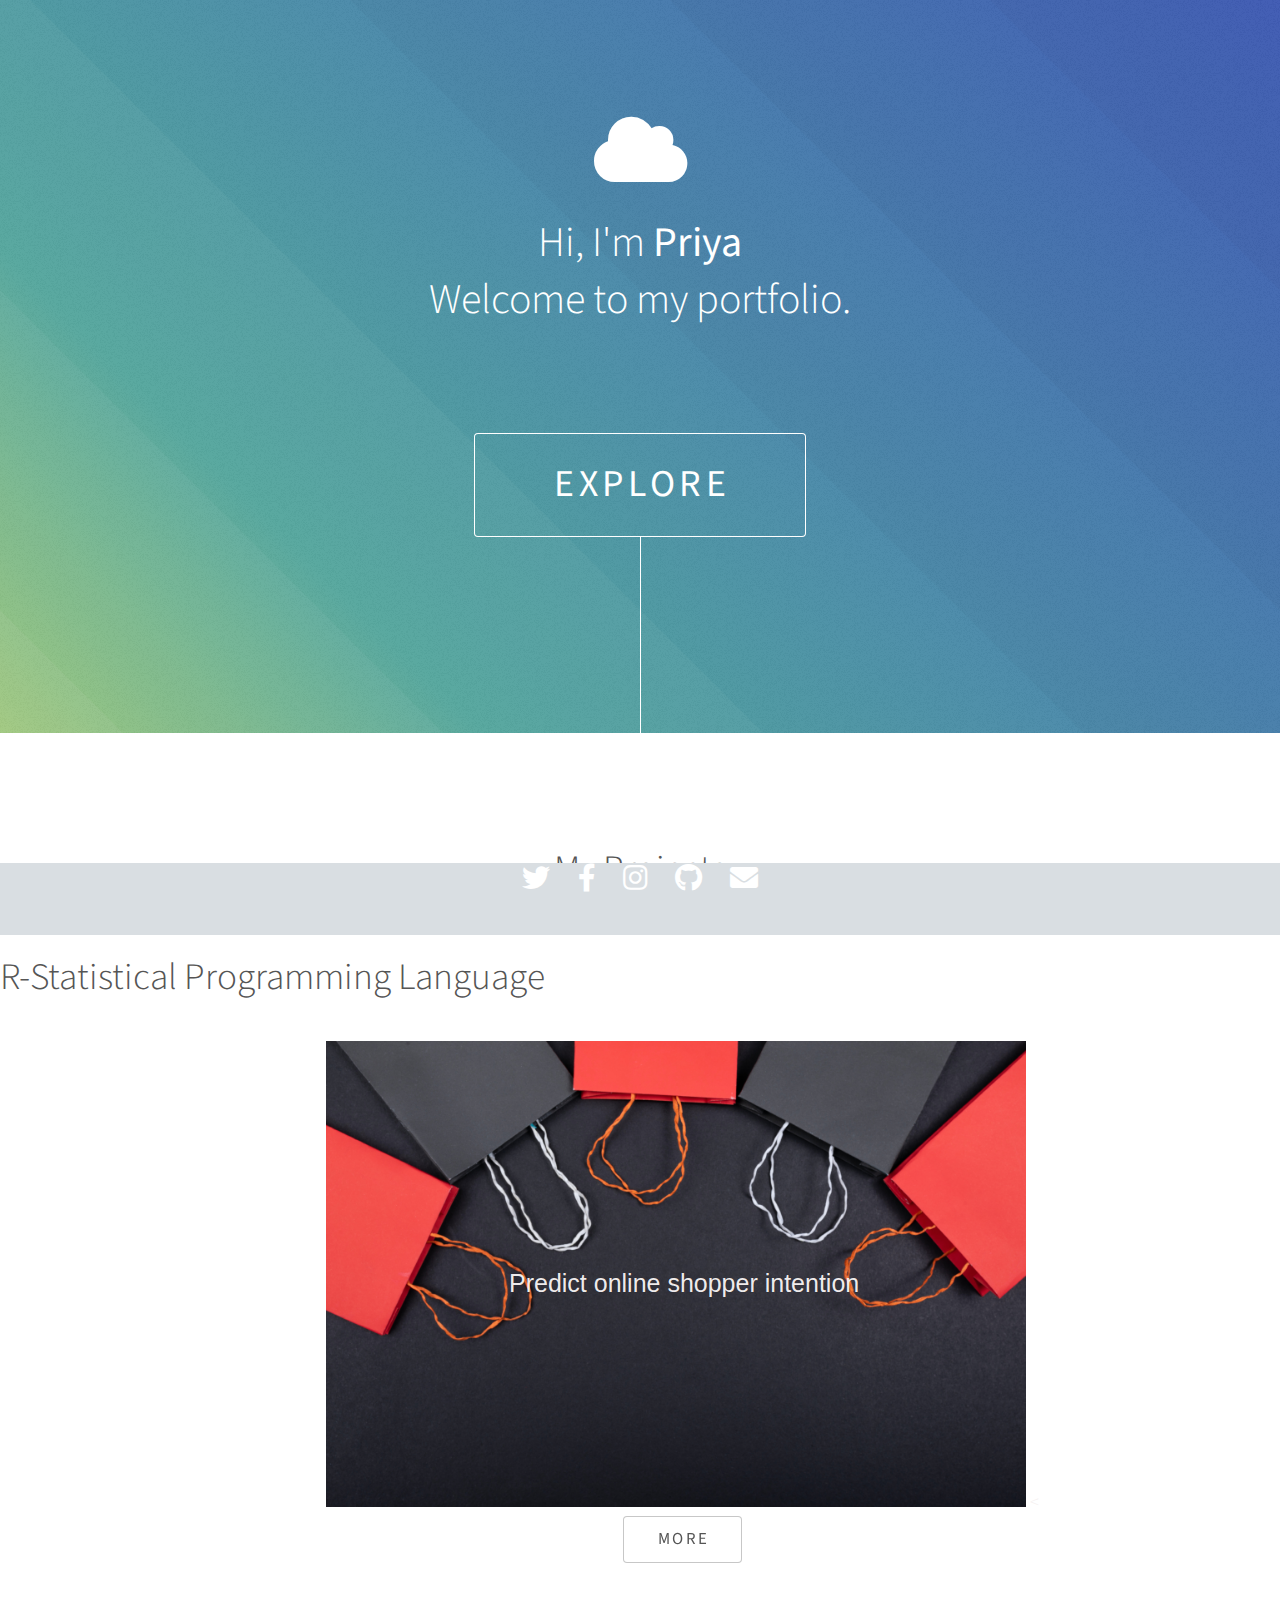
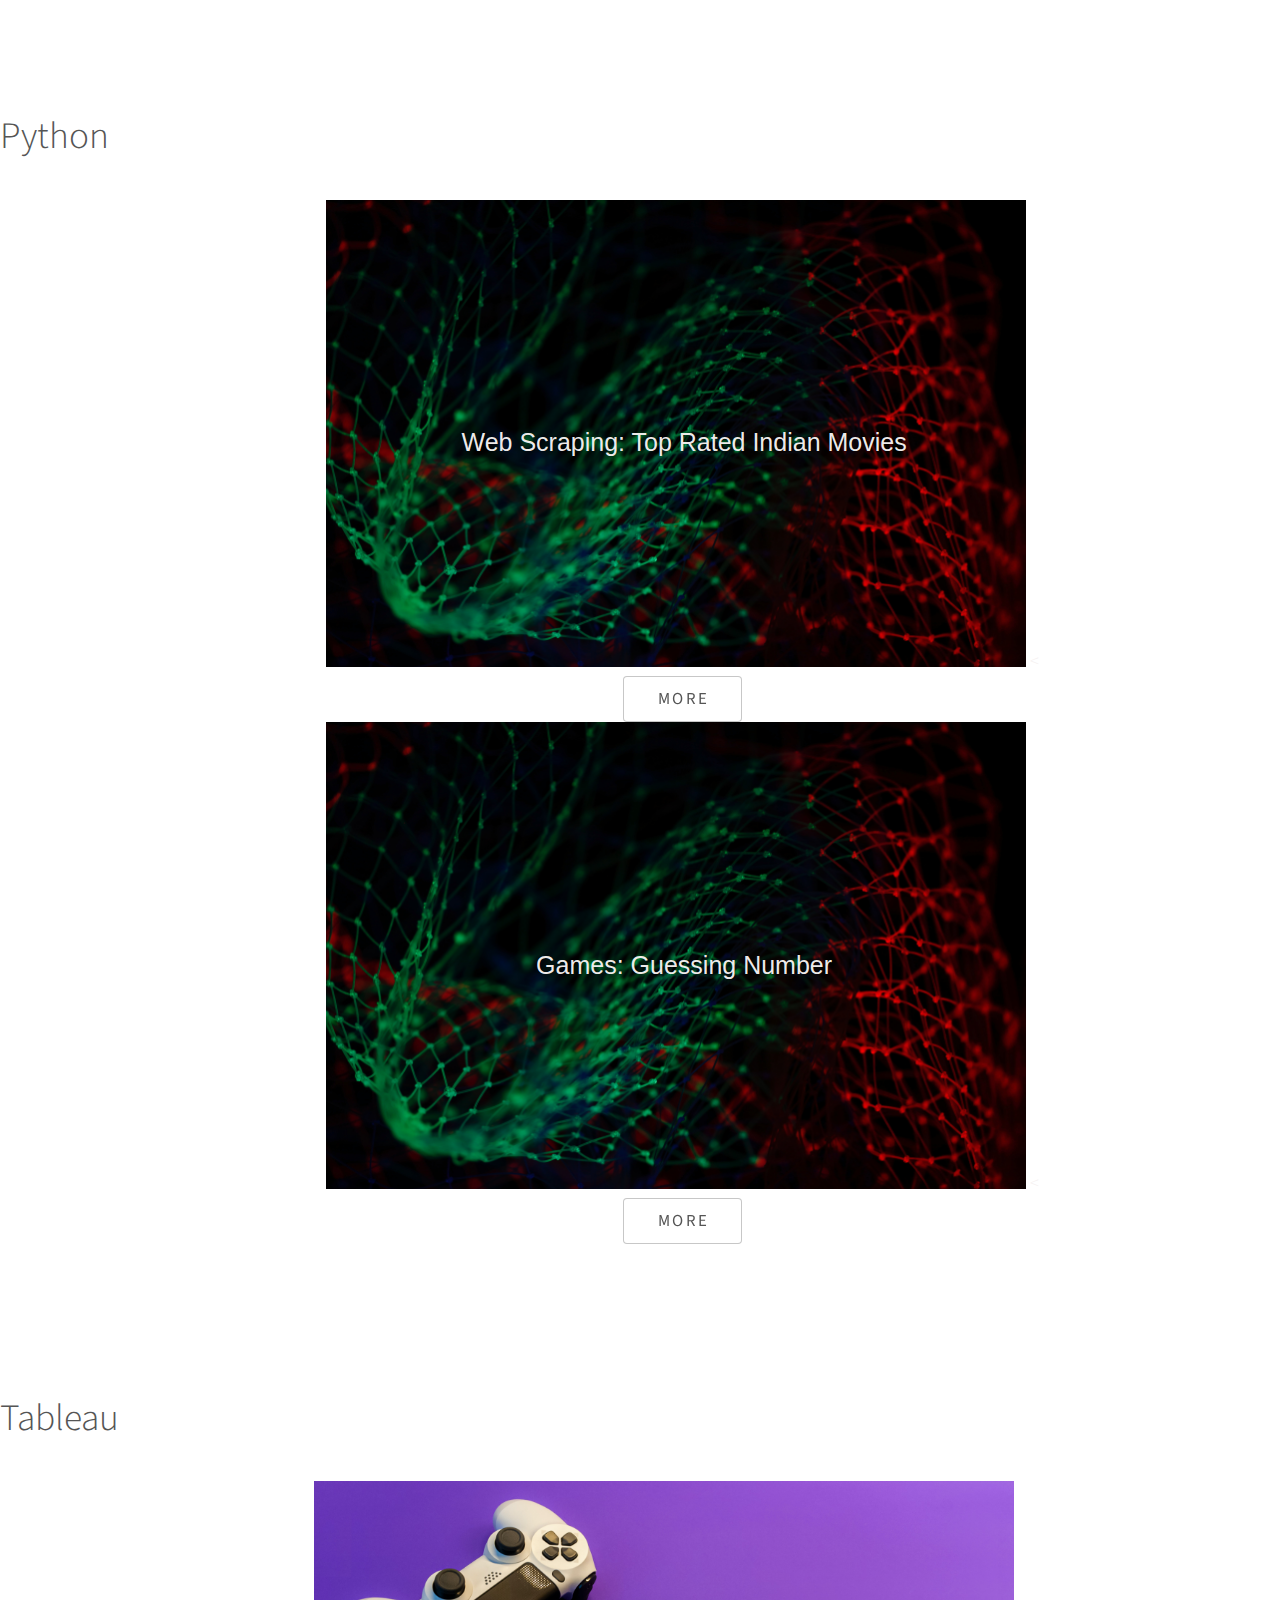
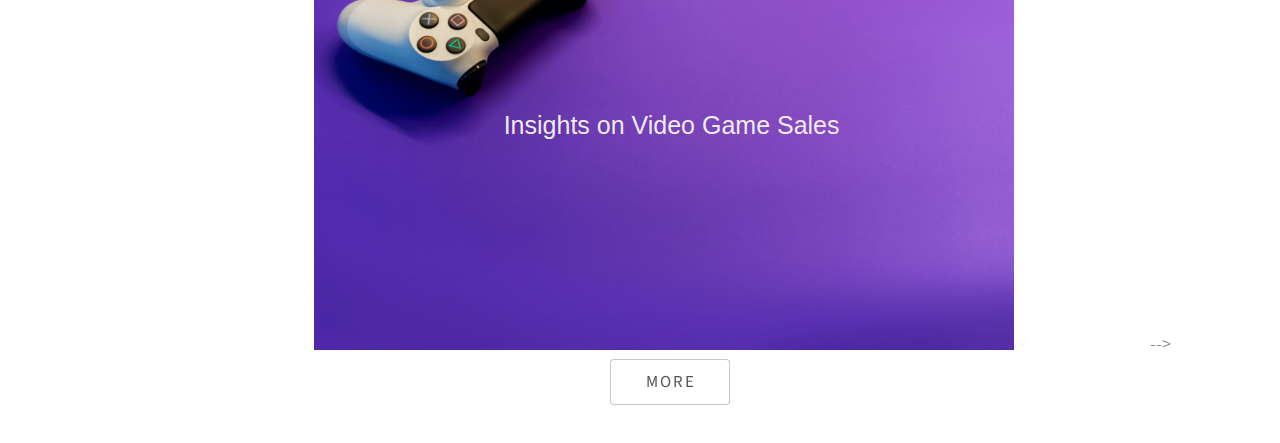
==== index.html @ 7714e642 "update" ====
<!DOCTYPE HTML>
<!---->
<html>
	<head>
		<title>Portfolio</title>
		<meta charset="utf-8" />
		<meta name="viewport" content="width=device-width, initial-scale=1, user-scalable=no" />
		<link rel="stylesheet" href="assets/css/main.css" />
		<noscript><link rel="stylesheet" href="assets/css/noscript.css" /></noscript>
	</head>
	<body class="is-preload">

		<!-- Header -->
			<section id="header">
				<div class="inner">
					<span class="icon solid major fa-cloud"></span>
					<h1>Hi, I'm <strong>Priya</strong><br />
					Welcome to my portfolio.
					<ul class="actions special">
						<li><a href="#one" class="button scrolly">Explore</a></li>
					</ul>
				</div>
			</section>

		<!-- One -->
		<head>
			<meta name="viewport" content="width=device-width, initial-scale=1">
			<style>
			h1{
			   text-align: center;
			}
			.imageContainer {
			   margin-left:16%;
			   display: inline-block;
			   position: relative;
			   text-align: center;
			   color: rgba(245, 241, 241, 0.973);
			}
			.caption{
			   font-size: 25px;
			   font-weight: bolder;
			   font-family: 'Segoe UI', Tahoma, Geneva, Verdana, sans-serif;
			}
			
			.center {
			   position: absolute;
			   top: 50%;
			   left: 43%;
			   transform: translate(-50%, -50%);
			}
			</style>
			</head>
			<body>
		
				
			<head>
				<style>				 
				.anybutton {
			   position: relative;
			   
			   left: -50%;
			   z-index: 2;
			   
  			   transform: translateY(80%);
				}
		 
			   </style>
			</head>
   	</head>		 
			<body style="text-align:center; margin: 0px;">
			<section id="one" class="main style1">		
			<header class="major">
				<h2>My Projects</h2>
			</header>
			<h2 style="text-align:left">R-Statistical Programming Language</h2>
			
			<div>
				<p>
				  <span></span>
				  <span></span>
				  <span></span>
				  <span></span>
				</p>
			  </div>


			<div class="imageContainer">
				
				<img src="./images/pic01.jpg" alt="images" style= width:700px > 						
				<<input type="button" class = "anybutton" onclick="location.href='https://github.com/priyajccc/datainsights/blob/main/projects/Onlineshopper.pdf';" value="More" />
				
				<div class="caption center">Predict online shopper intention</div>

				</div>
				
				</div>	
			</div>

			</body>
		</section>
		

		<body style="text-align:center; margin: 0px;">
			<section id="one" class="main style1">		
			<h2 style="text-align:left">Python</h2>
			
			<div>
				<p>
				  <span></span>
				  <span></span>
				  <span></span>
				  <span></span>
				</p>
			  </div>

			<div class="imageContainer">
				<img src="./images/pic02.jpg" alt="images" style= width:700px > 							
				<<input type="button" class = "anybutton" onclick="location.href='https://github.com/priyajccc/datainsights/blob/main/projects/WebScraping.pdf';" value="More" />
				
				<div class="caption center">Web Scraping: Top Rated Indian Movies</div>
				</div>	
			</div>
			
			<p>
				<span></span>
				<span></span>
				<span></span>
				<span></span>
			
			<div class="imageContainer">
				<img src="./images/pic02.jpg" alt="images" style= width:700px > 							
				<<input type="button" class = "anybutton" onclick="location.href='https://github.com/priyajccc/datainsights/blob/main/projects/Guess_randomnumber.html';" value="More" />
	
				<div class="caption center">Games: Guessing Number</div>
				</div>
			</div>
		</body>
		
		</section>
		

		<body style="text-align:center; margin: 0px;">
			<section id="one" class="main style1">		
			<h2 style="text-align:left">Tableau</h2>
			
			<div>
				<p>
				  <span></span>
				  <span></span>
				  <span></span>
				  <span></span>
				</p>
			  </div>

			<div class="imageContainer">
				<img src="./images/pic06.jpg" alt="images" style= width:700px > 							
				<<input type="button" class = "anybutton" onclick="location.href='https://public.tableau.com/shared/MNWDFSR4G?:display_count=n&:origin=viz_share_link';" value="More" />
				
				<div class="caption center">Insights on Video Game Sales</div>
				</div>				
			</div>

			</body>
		-->	
		<!-- Footer -->
		<head>
			<meta name="viewport" content="width=device-width, initial-scale=1">
			<style>
			.footer {
			   position: fixed;
			   left: 0;
			   bottom: 0;
			   width: 100%;
			   margin-bottom: -35px;
			   background-color: rgb(217, 222, 226);
			   color: white;
			   text-align: center;
			   
			}
			</style>
			</head>
		<body>
		
			<div class="footer">
				<ul class="icons">
					
					<li><a href="#" class="icon brands alt fa-twitter"><span class="label">Twitter</span></a></li>
					<li><a href="#" class="icon brands alt fa-facebook-f"><span class="label">Facebook</span></a></li>
					<li><a href="#" class="icon brands alt fa-instagram"><span class="label">Instagram</span></a></li>
					<li><a href="#" class="icon brands alt fa-github"><span class="label">GitHub</span></a></li>
					<li><a href="#" class="icon solid alt fa-envelope"><span class="label">Email</span></a></li>
				</ul>
			</div>
			
			</body>
		<!-- Scripts -->
			<script src="assets/js/jquery.min.js"></script>
			<script src="assets/js/jquery.scrolly.min.js"></script>
			<script src="assets/js/browser.min.js"></script>
			<script src="assets/js/breakpoints.min.js"></script>
			<script src="assets/js/util.js"></script>
			<script src="assets/js/main.js"></script>
	

	</body>
</html>
---- assets/css/main.css ----
@import url("fontawesome-all.min.css");
@import url("https://fonts.googleapis.com/css?family=Source+Sans+Pro:300,300italic,400,400italic");

/*
	My Portfolio
*/

html, body, div, span, applet, object,
iframe, h1, h2, h3, h4, h5, h6, p, blockquote,
pre, a, abbr, acronym, address, big, cite,
code, del, dfn, em, img, ins, kbd, q, s, samp,
small, strike, strong, sub, sup, tt, var, b,
u, i, center, dl, dt, dd, ol, ul, li, fieldset,
form, label, legend, table, caption, tbody,
tfoot, thead, tr, th, td, article, aside,
canvas, details, embed, figure, figcaption,
footer, header, hgroup, menu, nav, output, ruby,
section, summary, time, mark, audio, video {
	margin: 0;
	padding: 0;
	border: 0;
	font-size: 100%;
	font: inherit;
	vertical-align: baseline;}

article, aside, details, figcaption, figure,
footer, header, hgroup, menu, nav, section {
	display: block;}

body {
	line-height: 1;
}

ol, ul {
	list-style: none;
}

blockquote, q {
	quotes: none;
}

	blockquote:before, blockquote:after, q:before, q:after {
		content: '';
		content: none;
	}

table {
	border-collapse: collapse;
	border-spacing: 0;
}

body {
	-webkit-text-size-adjust: none;
}

mark {
	background-color: transparent;
	color: inherit;
}

input::-moz-focus-inner {
	border: 0;
	padding: 0;
}

input, select, textarea {
	-moz-appearance: none;
	-webkit-appearance: none;
	-ms-appearance: none;
	appearance: none;
}

/* Basic */

	html {
		box-sizing: border-box;
	}

	*, *:before, *:after {
		box-sizing: inherit;
	}

	body {
		background: #fff;
	}

		body.is-preload *, body.is-preload *:before, body.is-preload *:after {
			-moz-animation: none !important;
			-webkit-animation: none !important;
			-ms-animation: none !important;
			animation: none !important;
			-moz-transition: none !important;
			-webkit-transition: none !important;
			-ms-transition: none !important;
			transition: none !important;
		}

	body, input, select, textarea {
		color: #666;
		font-family: "Source Sans Pro", Helvetica, sans-serif;
		font-size: 16pt;
		font-weight: 300;
		line-height: 1.65em;
	}

	a {
		-moz-transition: color 0.2s ease-in-out, border-color 0.2s ease-in-out;
		-webkit-transition: color 0.2s ease-in-out, border-color 0.2s ease-in-out;
		-ms-transition: color 0.2s ease-in-out, border-color 0.2s ease-in-out;
		transition: color 0.2s ease-in-out, border-color 0.2s ease-in-out;
		border-bottom: dotted 1px #666;
		color: inherit;
		text-decoration: none;
	}

		a:hover {
			border-bottom-color: transparent !important;
			color: #6bd4c8;
		}

	strong, b {
		color: #555;
		font-weight: 400;
	}

	em, i {
		font-style: italic;
	}

	p {
		margin: 0 0 2em 0;
	}

	h1, h2, h3, h4, h5, h6 {
		color: #555;
		line-height: 1em;
		margin: 0 0 1em 0;
	}

		h1 a, h2 a, h3 a, h4 a, h5 a, h6 a {
			color: inherit;
			text-decoration: none;
		}

	h1 {
		font-size: 2.25em;
		line-height: 1.35em;
	}

	h2 {
		font-size: 2em;
		line-height: 1.35em;
	}

	h3 {
		font-size: 1.35em;
		line-height: 1.5em;
	}

	h4 {
		font-size: 1.25em;
		line-height: 1.5em;
	}

	h5 {
		font-size: 0.9em;
		line-height: 1.5em;
	}

	h6 {
		font-size: 0.7em;
		line-height: 1.5em;
	}

	sub {
		font-size: 0.8em;
		position: relative;
		top: 0.5em;
	}

	sup {
		font-size: 0.8em;
		position: relative;
		top: -0.5em;
	}

	hr {
		border: 0;
		border-bottom: solid 1px rgba(144, 144, 144, 0.5);
		margin: 2em 0;
	}

		hr.major {
			margin: 3em 0;
		}

	blockquote {
		border-left: solid 4px rgba(144, 144, 144, 0.5);
		font-style: italic;
		margin: 0 0 2em 0;
		padding: 0.5em 0 0.5em 2em;
	}

	code {
		background: rgba(144, 144, 144, 0.075);
		border-radius: 4px;
		border: solid 1px rgba(144, 144, 144, 0.5);
		font-family: "Courier New", monospace;
		font-size: 0.9em;
		margin: 0 0.25em;
		padding: 0.25em 0.65em;
	}

	pre {
		-webkit-overflow-scrolling: touch;
		font-family: "Courier New", monospace;
		font-size: 0.9em;
		margin: 0 0 2em 0;
	}

		pre code {
			display: block;
			line-height: 1.75em;
			padding: 1em 1.5em;
			overflow-x: auto;
		}

	.align-left {
		text-align: left;
	}

	.align-center {
		text-align: center;
	}

	.align-right {
		text-align: right;
	}

/* Container */

	.container {
		margin: 0 auto;
		max-width: calc(100% - 4em);
		width: 60em;
	}

		.container.xsmall {
			width: 15em;
		}

		.container.small {
			width: 30em;
		}

		.container.medium {
			width: 45em;
		}

		.container.large {
			width: 75em;
		}

		.container.xlarge {
			width: 90em;
		}

		.container.max {
			width: 100%;
		}

		@media screen and (max-width: 980px) {

			.container {
				max-width: 100% !important;
				width: 100% !important;
			}

		}

		@media screen and (max-width: 480px) {

			.container {
				max-width: calc(100% - 3em);
			}

		}

/* Row */

	.row {
		display: flex;
		flex-wrap: wrap;
		box-sizing: border-box;
		align-items: stretch;
	}

		.row > * {
			box-sizing: border-box;
		}

		.row.gtr-uniform > * > :last-child {
			margin-bottom: 0;
		}

		.row.aln-left {
			justify-content: flex-start;
		}

		.row.aln-center {
			justify-content: center;
		}

		.row.aln-right {
			justify-content: flex-end;
		}

		.row.aln-top {
			align-items: flex-start;
		}

		.row.aln-middle {
			align-items: center;
		}

		.row.aln-bottom {
			align-items: flex-end;
		}

		.row > .imp {
			order: -1;
		}

		.row > .col-1 {
			width: 8.33333%;
		}

		.row > .off-1 {
			margin-left: 8.33333%;
		}

		.row > .col-2 {
			width: 16.66667%;
		}

		.row > .off-2 {
			margin-left: 16.66667%;
		}

		.row > .col-3 {
			width: 25%;
		}

		.row > .off-3 {
			margin-left: 25%;
		}

		.row > .col-4 {
			width: 33.33333%;
		}

		.row > .off-4 {
			margin-left: 33.33333%;
		}

		.row > .col-5 {
			width: 41.66667%;
		}

		.row > .off-5 {
			margin-left: 41.66667%;
		}

		.row > .col-6 {
			width: 50%;
		}

		.row > .off-6 {
			margin-left: 50%;
		}

		.row > .col-7 {
			width: 58.33333%;
		}

		.row > .off-7 {
			margin-left: 58.33333%;
		}

		.row > .col-8 {
			width: 66.66667%;
		}

		.row > .off-8 {
			margin-left: 66.66667%;
		}

		.row > .col-9 {
			width: 75%;
		}

		.row > .off-9 {
			margin-left: 75%;
		}

		.row > .col-10 {
			width: 83.33333%;
		}

		.row > .off-10 {
			margin-left: 83.33333%;
		}

		.row > .col-11 {
			width: 91.66667%;
		}

		.row > .off-11 {
			margin-left: 91.66667%;
		}

		.row > .col-12 {
			width: 100%;
		}

		.row > .off-12 {
			margin-left: 100%;
		}

		.row.gtr-0 {
			margin-top: 0;
			margin-left: 0em;
		}

			.row.gtr-0 > * {
				padding: 0 0 0 0em;
			}

			.row.gtr-0.gtr-uniform {
				margin-top: 0em;
			}

				.row.gtr-0.gtr-uniform > * {
					padding-top: 0em;
				}

		.row.gtr-25 {
			margin-top: 0;
			margin-left: -0.5em;
		}

			.row.gtr-25 > * {
				padding: 0 0 0 0.5em;
			}

			.row.gtr-25.gtr-uniform {
				margin-top: -0.5em;
			}

				.row.gtr-25.gtr-uniform > * {
					padding-top: 0.5em;
				}

		.row.gtr-50 {
			margin-top: 0;
			margin-left: -1em;
		}

			.row.gtr-50 > * {
				padding: 0 0 0 1em;
			}

			.row.gtr-50.gtr-uniform {
				margin-top: -1em;
			}

				.row.gtr-50.gtr-uniform > * {
					padding-top: 1em;
				}

		.row {
			margin-top: 0;
			margin-left: -2em;
		}

			.row > * {
				padding: 0 0 0 2em;
			}

			.row.gtr-uniform {
				margin-top: -2em;
			}

				.row.gtr-uniform > * {
					padding-top: 2em;
				}

		.row.gtr-150 {
			margin-top: 0;
			margin-left: -3em;
		}

			.row.gtr-150 > * {
				padding: 0 0 0 3em;
			}

			.row.gtr-150.gtr-uniform {
				margin-top: -3em;
			}

				.row.gtr-150.gtr-uniform > * {
					padding-top: 3em;
				}

		.row.gtr-200 {
			margin-top: 0;
			margin-left: -4em;
		}

			.row.gtr-200 > * {
				padding: 0 0 0 4em;
			}

			.row.gtr-200.gtr-uniform {
				margin-top: -4em;
			}

				.row.gtr-200.gtr-uniform > * {
					padding-top: 4em;
				}

		@media screen and (max-width: 1680px) {

			.row {
				display: flex;
				flex-wrap: wrap;
				box-sizing: border-box;
				align-items: stretch;
			}

				.row > * {
					box-sizing: border-box;
				}

				.row.gtr-uniform > * > :last-child {
					margin-bottom: 0;
				}

				.row.aln-left {
					justify-content: flex-start;
				}

				.row.aln-center {
					justify-content: center;
				}

				.row.aln-right {
					justify-content: flex-end;
				}

				.row.aln-top {
					align-items: flex-start;
				}

				.row.aln-middle {
					align-items: center;
				}

				.row.aln-bottom {
					align-items: flex-end;
				}

				.row > .imp-xlarge {
					order: -1;
				}

				.row > .col-1-xlarge {
					width: 8.33333%;
				}

				.row > .off-1-xlarge {
					margin-left: 8.33333%;
				}

				.row > .col-2-xlarge {
					width: 16.66667%;
				}

				.row > .off-2-xlarge {
					margin-left: 16.66667%;
				}

				.row > .col-3-xlarge {
					width: 25%;
				}

				.row > .off-3-xlarge {
					margin-left: 25%;
				}

				.row > .col-4-xlarge {
					width: 33.33333%;
				}

				.row > .off-4-xlarge {
					margin-left: 33.33333%;
				}

				.row > .col-5-xlarge {
					width: 41.66667%;
				}

				.row > .off-5-xlarge {
					margin-left: 41.66667%;
				}

				.row > .col-6-xlarge {
					width: 50%;
				}

				.row > .off-6-xlarge {
					margin-left: 50%;
				}

				.row > .col-7-xlarge {
					width: 58.33333%;
				}

				.row > .off-7-xlarge {
					margin-left: 58.33333%;
				}

				.row > .col-8-xlarge {
					width: 66.66667%;
				}

				.row > .off-8-xlarge {
					margin-left: 66.66667%;
				}

				.row > .col-9-xlarge {
					width: 75%;
				}

				.row > .off-9-xlarge {
					margin-left: 75%;
				}

				.row > .col-10-xlarge {
					width: 83.33333%;
				}

				.row > .off-10-xlarge {
					margin-left: 83.33333%;
				}

				.row > .col-11-xlarge {
					width: 91.66667%;
				}

				.row > .off-11-xlarge {
					margin-left: 91.66667%;
				}

				.row > .col-12-xlarge {
					width: 100%;
				}

				.row > .off-12-xlarge {
					margin-left: 100%;
				}

				.row.gtr-0 {
					margin-top: 0;
					margin-left: 0em;
				}

					.row.gtr-0 > * {
						padding: 0 0 0 0em;
					}

					.row.gtr-0.gtr-uniform {
						margin-top: 0em;
					}

						.row.gtr-0.gtr-uniform > * {
							padding-top: 0em;
						}

				.row.gtr-25 {
					margin-top: 0;
					margin-left: -0.5em;
				}

					.row.gtr-25 > * {
						padding: 0 0 0 0.5em;
					}

					.row.gtr-25.gtr-uniform {
						margin-top: -0.5em;
					}

						.row.gtr-25.gtr-uniform > * {
							padding-top: 0.5em;
						}

				.row.gtr-50 {
					margin-top: 0;
					margin-left: -1em;
				}

					.row.gtr-50 > * {
						padding: 0 0 0 1em;
					}

					.row.gtr-50.gtr-uniform {
						margin-top: -1em;
					}

						.row.gtr-50.gtr-uniform > * {
							padding-top: 1em;
						}

				.row {
					margin-top: 0;
					margin-left: -2em;
				}

					.row > * {
						padding: 0 0 0 2em;
					}

					.row.gtr-uniform {
						margin-top: -2em;
					}

						.row.gtr-uniform > * {
							padding-top: 2em;
						}

				.row.gtr-150 {
					margin-top: 0;
					margin-left: -3em;
				}

					.row.gtr-150 > * {
						padding: 0 0 0 3em;
					}

					.row.gtr-150.gtr-uniform {
						margin-top: -3em;
					}

						.row.gtr-150.gtr-uniform > * {
							padding-top: 3em;
						}

				.row.gtr-200 {
					margin-top: 0;
					margin-left: -4em;
				}

					.row.gtr-200 > * {
						padding: 0 0 0 4em;
					}

					.row.gtr-200.gtr-uniform {
						margin-top: -4em;
					}

						.row.gtr-200.gtr-uniform > * {
							padding-top: 4em;
						}

		}

		@media screen and (max-width: 1140px) {

			.row {
				display: flex;
				flex-wrap: wrap;
				box-sizing: border-box;
				align-items: stretch;
			}

				.row > * {
					box-sizing: border-box;
				}

				.row.gtr-uniform > * > :last-child {
					margin-bottom: 0;
				}

				.row.aln-left {
					justify-content: flex-start;
				}

				.row.aln-center {
					justify-content: center;
				}

				.row.aln-right {
					justify-content: flex-end;
				}

				.row.aln-top {
					align-items: flex-start;
				}

				.row.aln-middle {
					align-items: center;
				}

				.row.aln-bottom {
					align-items: flex-end;
				}

				.row > .imp-large {
					order: -1;
				}

				.row > .col-1-large {
					width: 8.33333%;
				}

				.row > .off-1-large {
					margin-left: 8.33333%;
				}

				.row > .col-2-large {
					width: 16.66667%;
				}

				.row > .off-2-large {
					margin-left: 16.66667%;
				}

				.row > .col-3-large {
					width: 25%;
				}

				.row > .off-3-large {
					margin-left: 25%;
				}

				.row > .col-4-large {
					width: 33.33333%;
				}

				.row > .off-4-large {
					margin-left: 33.33333%;
				}

				.row > .col-5-large {
					width: 41.66667%;
				}

				.row > .off-5-large {
					margin-left: 41.66667%;
				}

				.row > .col-6-large {
					width: 50%;
				}

				.row > .off-6-large {
					margin-left: 50%;
				}

				.row > .col-7-large {
					width: 58.33333%;
				}

				.row > .off-7-large {
					margin-left: 58.33333%;
				}

				.row > .col-8-large {
					width: 66.66667%;
				}

				.row > .off-8-large {
					margin-left: 66.66667%;
				}

				.row > .col-9-large {
					width: 75%;
				}

				.row > .off-9-large {
					margin-left: 75%;
				}

				.row > .col-10-large {
					width: 83.33333%;
				}

				.row > .off-10-large {
					margin-left: 83.33333%;
				}

				.row > .col-11-large {
					width: 91.66667%;
				}

				.row > .off-11-large {
					margin-left: 91.66667%;
				}

				.row > .col-12-large {
					width: 100%;
				}

				.row > .off-12-large {
					margin-left: 100%;
				}

				.row.gtr-0 {
					margin-top: 0;
					margin-left: 0em;
				}

					.row.gtr-0 > * {
						padding: 0 0 0 0em;
					}

					.row.gtr-0.gtr-uniform {
						margin-top: 0em;
					}

						.row.gtr-0.gtr-uniform > * {
							padding-top: 0em;
						}

				.row.gtr-25 {
					margin-top: 0;
					margin-left: -0.5em;
				}

					.row.gtr-25 > * {
						padding: 0 0 0 0.5em;
					}

					.row.gtr-25.gtr-uniform {
						margin-top: -0.5em;
					}

						.row.gtr-25.gtr-uniform > * {
							padding-top: 0.5em;
						}

				.row.gtr-50 {
					margin-top: 0;
					margin-left: -1em;
				}

					.row.gtr-50 > * {
						padding: 0 0 0 1em;
					}

					.row.gtr-50.gtr-uniform {
						margin-top: -1em;
					}

						.row.gtr-50.gtr-uniform > * {
							padding-top: 1em;
						}

				.row {
					margin-top: 0;
					margin-left: -2em;
				}

					.row > * {
						padding: 0 0 0 2em;
					}

					.row.gtr-uniform {
						margin-top: -2em;
					}

						.row.gtr-uniform > * {
							padding-top: 2em;
						}

				.row.gtr-150 {
					margin-top: 0;
					margin-left: -3em;
				}

					.row.gtr-150 > * {
						padding: 0 0 0 3em;
					}

					.row.gtr-150.gtr-uniform {
						margin-top: -3em;
					}

						.row.gtr-150.gtr-uniform > * {
							padding-top: 3em;
						}

				.row.gtr-200 {
					margin-top: 0;
					margin-left: -4em;
				}

					.row.gtr-200 > * {
						padding: 0 0 0 4em;
					}

					.row.gtr-200.gtr-uniform {
						margin-top: -4em;
					}

						.row.gtr-200.gtr-uniform > * {
							padding-top: 4em;
						}

		}

		@media screen and (max-width: 980px) {

			.row {
				display: flex;
				flex-wrap: wrap;
				box-sizing: border-box;
				align-items: stretch;
			}

				.row > * {
					box-sizing: border-box;
				}

				.row.gtr-uniform > * > :last-child {
					margin-bottom: 0;
				}

				.row.aln-left {
					justify-content: flex-start;
				}

				.row.aln-center {
					justify-content: center;
				}

				.row.aln-right {
					justify-content: flex-end;
				}

				.row.aln-top {
					align-items: flex-start;
				}

				.row.aln-middle {
					align-items: center;
				}

				.row.aln-bottom {
					align-items: flex-end;
				}

				.row > .imp-medium {
					order: -1;
				}

				.row > .col-1-medium {
					width: 8.33333%;
				}

				.row > .off-1-medium {
					margin-left: 8.33333%;
				}

				.row > .col-2-medium {
					width: 16.66667%;
				}

				.row > .off-2-medium {
					margin-left: 16.66667%;
				}

				.row > .col-3-medium {
					width: 25%;
				}

				.row > .off-3-medium {
					margin-left: 25%;
				}

				.row > .col-4-medium {
					width: 33.33333%;
				}

				.row > .off-4-medium {
					margin-left: 33.33333%;
				}

				.row > .col-5-medium {
					width: 41.66667%;
				}

				.row > .off-5-medium {
					margin-left: 41.66667%;
				}

				.row > .col-6-medium {
					width: 50%;
				}

				.row > .off-6-medium {
					margin-left: 50%;
				}

				.row > .col-7-medium {
					width: 58.33333%;
				}

				.row > .off-7-medium {
					margin-left: 58.33333%;
				}

				.row > .col-8-medium {
					width: 66.66667%;
				}

				.row > .off-8-medium {
					margin-left: 66.66667%;
				}

				.row > .col-9-medium {
					width: 75%;
				}

				.row > .off-9-medium {
					margin-left: 75%;
				}

				.row > .col-10-medium {
					width: 83.33333%;
				}

				.row > .off-10-medium {
					margin-left: 83.33333%;
				}

				.row > .col-11-medium {
					width: 91.66667%;
				}

				.row > .off-11-medium {
					margin-left: 91.66667%;
				}

				.row > .col-12-medium {
					width: 100%;
				}

				.row > .off-12-medium {
					margin-left: 100%;
				}

				.row.gtr-0 {
					margin-top: 0;
					margin-left: 0em;
				}

					.row.gtr-0 > * {
						padding: 0 0 0 0em;
					}

					.row.gtr-0.gtr-uniform {
						margin-top: 0em;
					}

						.row.gtr-0.gtr-uniform > * {
							padding-top: 0em;
						}

				.row.gtr-25 {
					margin-top: 0;
					margin-left: -0.5em;
				}

					.row.gtr-25 > * {
						padding: 0 0 0 0.5em;
					}

					.row.gtr-25.gtr-uniform {
						margin-top: -0.5em;
					}

						.row.gtr-25.gtr-uniform > * {
							padding-top: 0.5em;
						}

				.row.gtr-50 {
					margin-top: 0;
					margin-left: -1em;
				}

					.row.gtr-50 > * {
						padding: 0 0 0 1em;
					}

					.row.gtr-50.gtr-uniform {
						margin-top: -1em;
					}

						.row.gtr-50.gtr-uniform > * {
							padding-top: 1em;
						}

				.row {
					margin-top: 0;
					margin-left: -2em;
				}

					.row > * {
						padding: 0 0 0 2em;
					}

					.row.gtr-uniform {
						margin-top: -2em;
					}

						.row.gtr-uniform > * {
							padding-top: 2em;
						}

				.row.gtr-150 {
					margin-top: 0;
					margin-left: -3em;
				}

					.row.gtr-150 > * {
						padding: 0 0 0 3em;
					}

					.row.gtr-150.gtr-uniform {
						margin-top: -3em;
					}

						.row.gtr-150.gtr-uniform > * {
							padding-top: 3em;
						}

				.row.gtr-200 {
					margin-top: 0;
					margin-left: -4em;
				}

					.row.gtr-200 > * {
						padding: 0 0 0 4em;
					}

					.row.gtr-200.gtr-uniform {
						margin-top: -4em;
					}

						.row.gtr-200.gtr-uniform > * {
							padding-top: 4em;
						}

		}

		@media screen and (max-width: 736px) {

			.row {
				display: flex;
				flex-wrap: wrap;
				box-sizing: border-box;
				align-items: stretch;
			}

				.row > * {
					box-sizing: border-box;
				}

				.row.gtr-uniform > * > :last-child {
					margin-bottom: 0;
				}

				.row.aln-left {
					justify-content: flex-start;
				}

				.row.aln-center {
					justify-content: center;
				}

				.row.aln-right {
					justify-content: flex-end;
				}

				.row.aln-top {
					align-items: flex-start;
				}

				.row.aln-middle {
					align-items: center;
				}

				.row.aln-bottom {
					align-items: flex-end;
				}

				.row > .imp-small {
					order: -1;
				}

				.row > .col-1-small {
					width: 8.33333%;
				}

				.row > .off-1-small {
					margin-left: 8.33333%;
				}

				.row > .col-2-small {
					width: 16.66667%;
				}

				.row > .off-2-small {
					margin-left: 16.66667%;
				}

				.row > .col-3-small {
					width: 25%;
				}

				.row > .off-3-small {
					margin-left: 25%;
				}

				.row > .col-4-small {
					width: 33.33333%;
				}

				.row > .off-4-small {
					margin-left: 33.33333%;
				}

				.row > .col-5-small {
					width: 41.66667%;
				}

				.row > .off-5-small {
					margin-left: 41.66667%;
				}

				.row > .col-6-small {
					width: 50%;
				}

				.row > .off-6-small {
					margin-left: 50%;
				}

				.row > .col-7-small {
					width: 58.33333%;
				}

				.row > .off-7-small {
					margin-left: 58.33333%;
				}

				.row > .col-8-small {
					width: 66.66667%;
				}

				.row > .off-8-small {
					margin-left: 66.66667%;
				}

				.row > .col-9-small {
					width: 75%;
				}

				.row > .off-9-small {
					margin-left: 75%;
				}

				.row > .col-10-small {
					width: 83.33333%;
				}

				.row > .off-10-small {
					margin-left: 83.33333%;
				}

				.row > .col-11-small {
					width: 91.66667%;
				}

				.row > .off-11-small {
					margin-left: 91.66667%;
				}

				.row > .col-12-small {
					width: 100%;
				}

				.row > .off-12-small {
					margin-left: 100%;
				}

				.row.gtr-0 {
					margin-top: 0;
					margin-left: 0em;
				}

					.row.gtr-0 > * {
						padding: 0 0 0 0em;
					}

					.row.gtr-0.gtr-uniform {
						margin-top: 0em;
					}

						.row.gtr-0.gtr-uniform > * {
							padding-top: 0em;
						}

				.row.gtr-25 {
					margin-top: 0;
					margin-left: -0.5em;
				}

					.row.gtr-25 > * {
						padding: 0 0 0 0.5em;
					}

					.row.gtr-25.gtr-uniform {
						margin-top: -0.5em;
					}

						.row.gtr-25.gtr-uniform > * {
							padding-top: 0.5em;
						}

				.row.gtr-50 {
					margin-top: 0;
					margin-left: -1em;
				}

					.row.gtr-50 > * {
						padding: 0 0 0 1em;
					}

					.row.gtr-50.gtr-uniform {
						margin-top: -1em;
					}

						.row.gtr-50.gtr-uniform > * {
							padding-top: 1em;
						}

				.row {
					margin-top: 0;
					margin-left: -2em;
				}

					.row > * {
						padding: 0 0 0 2em;
					}

					.row.gtr-uniform {
						margin-top: -2em;
					}

						.row.gtr-uniform > * {
							padding-top: 2em;
						}

				.row.gtr-150 {
					margin-top: 0;
					margin-left: -3em;
				}

					.row.gtr-150 > * {
						padding: 0 0 0 3em;
					}

					.row.gtr-150.gtr-uniform {
						margin-top: -3em;
					}

						.row.gtr-150.gtr-uniform > * {
							padding-top: 3em;
						}

				.row.gtr-200 {
					margin-top: 0;
					margin-left: -4em;
				}

					.row.gtr-200 > * {
						padding: 0 0 0 4em;
					}

					.row.gtr-200.gtr-uniform {
						margin-top: -4em;
					}

						.row.gtr-200.gtr-uniform > * {
							padding-top: 4em;
						}

		}

		@media screen and (max-width: 480px) {

			.row {
				display: flex;
				flex-wrap: wrap;
				box-sizing: border-box;
				align-items: stretch;
			}

				.row > * {
					box-sizing: border-box;
				}

				.row.gtr-uniform > * > :last-child {
					margin-bottom: 0;
				}

				.row.aln-left {
					justify-content: flex-start;
				}

				.row.aln-center {
					justify-content: center;
				}

				.row.aln-right {
					justify-content: flex-end;
				}

				.row.aln-top {
					align-items: flex-start;
				}

				.row.aln-middle {
					align-items: center;
				}

				.row.aln-bottom {
					align-items: flex-end;
				}

				.row > .imp-xsmall {
					order: -1;
				}

				.row > .col-1-xsmall {
					width: 8.33333%;
				}

				.row > .off-1-xsmall {
					margin-left: 8.33333%;
				}

				.row > .col-2-xsmall {
					width: 16.66667%;
				}

				.row > .off-2-xsmall {
					margin-left: 16.66667%;
				}

				.row > .col-3-xsmall {
					width: 25%;
				}

				.row > .off-3-xsmall {
					margin-left: 25%;
				}

				.row > .col-4-xsmall {
					width: 33.33333%;
				}

				.row > .off-4-xsmall {
					margin-left: 33.33333%;
				}

				.row > .col-5-xsmall {
					width: 41.66667%;
				}

				.row > .off-5-xsmall {
					margin-left: 41.66667%;
				}

				.row > .col-6-xsmall {
					width: 50%;
				}

				.row > .off-6-xsmall {
					margin-left: 50%;
				}

				.row > .col-7-xsmall {
					width: 58.33333%;
				}

				.row > .off-7-xsmall {
					margin-left: 58.33333%;
				}

				.row > .col-8-xsmall {
					width: 66.66667%;
				}

				.row > .off-8-xsmall {
					margin-left: 66.66667%;
				}

				.row > .col-9-xsmall {
					width: 75%;
				}

				.row > .off-9-xsmall {
					margin-left: 75%;
				}

				.row > .col-10-xsmall {
					width: 83.33333%;
				}

				.row > .off-10-xsmall {
					margin-left: 83.33333%;
				}

				.row > .col-11-xsmall {
					width: 91.66667%;
				}

				.row > .off-11-xsmall {
					margin-left: 91.66667%;
				}

				.row > .col-12-xsmall {
					width: 100%;
				}

				.row > .off-12-xsmall {
					margin-left: 100%;
				}

				.row.gtr-0 {
					margin-top: 0;
					margin-left: 0em;
				}

					.row.gtr-0 > * {
						padding: 0 0 0 0em;
					}

					.row.gtr-0.gtr-uniform {
						margin-top: 0em;
					}

						.row.gtr-0.gtr-uniform > * {
							padding-top: 0em;
						}

				.row.gtr-25 {
					margin-top: 0;
					margin-left: -0.5em;
				}

					.row.gtr-25 > * {
						padding: 0 0 0 0.5em;
					}

					.row.gtr-25.gtr-uniform {
						margin-top: -0.5em;
					}

						.row.gtr-25.gtr-uniform > * {
							padding-top: 0.5em;
						}

				.row.gtr-50 {
					margin-top: 0;
					margin-left: -1em;
				}

					.row.gtr-50 > * {
						padding: 0 0 0 1em;
					}

					.row.gtr-50.gtr-uniform {
						margin-top: -1em;
					}

						.row.gtr-50.gtr-uniform > * {
							padding-top: 1em;
						}

				.row {
					margin-top: 0;
					margin-left: -2em;
				}

					.row > * {
						padding: 0 0 0 2em;
					}

					.row.gtr-uniform {
						margin-top: -2em;
					}

						.row.gtr-uniform > * {
							padding-top: 2em;
						}

				.row.gtr-150 {
					margin-top: 0;
					margin-left: -3em;
				}

					.row.gtr-150 > * {
						padding: 0 0 0 3em;
					}

					.row.gtr-150.gtr-uniform {
						margin-top: -3em;
					}

						.row.gtr-150.gtr-uniform > * {
							padding-top: 3em;
						}

				.row.gtr-200 {
					margin-top: 0;
					margin-left: -4em;
				}

					.row.gtr-200 > * {
						padding: 0 0 0 4em;
					}

					.row.gtr-200.gtr-uniform {
						margin-top: -4em;
					}

						.row.gtr-200.gtr-uniform > * {
							padding-top: 4em;
						}

		}

		@media screen and (max-width: 320px) {

			.row {
				display: flex;
				flex-wrap: wrap;
				box-sizing: border-box;
				align-items: stretch;
			}

				.row > * {
					box-sizing: border-box;
				}

				.row.gtr-uniform > * > :last-child {
					margin-bottom: 0;
				}

				.row.aln-left {
					justify-content: flex-start;
				}

				.row.aln-center {
					justify-content: center;
				}

				.row.aln-right {
					justify-content: flex-end;
				}

				.row.aln-top {
					align-items: flex-start;
				}

				.row.aln-middle {
					align-items: center;
				}

				.row.aln-bottom {
					align-items: flex-end;
				}

				.row > .imp-xxsmall {
					order: -1;
				}

				.row > .col-1-xxsmall {
					width: 8.33333%;
				}

				.row > .off-1-xxsmall {
					margin-left: 8.33333%;
				}

				.row > .col-2-xxsmall {
					width: 16.66667%;
				}

				.row > .off-2-xxsmall {
					margin-left: 16.66667%;
				}

				.row > .col-3-xxsmall {
					width: 25%;
				}

				.row > .off-3-xxsmall {
					margin-left: 25%;
				}

				.row > .col-4-xxsmall {
					width: 33.33333%;
				}

				.row > .off-4-xxsmall {
					margin-left: 33.33333%;
				}

				.row > .col-5-xxsmall {
					width: 41.66667%;
				}

				.row > .off-5-xxsmall {
					margin-left: 41.66667%;
				}

				.row > .col-6-xxsmall {
					width: 50%;
				}

				.row > .off-6-xxsmall {
					margin-left: 50%;
				}

				.row > .col-7-xxsmall {
					width: 58.33333%;
				}

				.row > .off-7-xxsmall {
					margin-left: 58.33333%;
				}

				.row > .col-8-xxsmall {
					width: 66.66667%;
				}

				.row > .off-8-xxsmall {
					margin-left: 66.66667%;
				}

				.row > .col-9-xxsmall {
					width: 75%;
				}

				.row > .off-9-xxsmall {
					margin-left: 75%;
				}

				.row > .col-10-xxsmall {
					width: 83.33333%;
				}

				.row > .off-10-xxsmall {
					margin-left: 83.33333%;
				}

				.row > .col-11-xxsmall {
					width: 91.66667%;
				}

				.row > .off-11-xxsmall {
					margin-left: 91.66667%;
				}

				.row > .col-12-xxsmall {
					width: 100%;
				}

				.row > .off-12-xxsmall {
					margin-left: 100%;
				}

				.row.gtr-0 {
					margin-top: 0;
					margin-left: 0em;
				}

					.row.gtr-0 > * {
						padding: 0 0 0 0em;
					}

					.row.gtr-0.gtr-uniform {
						margin-top: 0em;
					}

						.row.gtr-0.gtr-uniform > * {
							padding-top: 0em;
						}

				.row.gtr-25 {
					margin-top: 0;
					margin-left: -0.5em;
				}

					.row.gtr-25 > * {
						padding: 0 0 0 0.5em;
					}

					.row.gtr-25.gtr-uniform {
						margin-top: -0.5em;
					}

						.row.gtr-25.gtr-uniform > * {
							padding-top: 0.5em;
						}

				.row.gtr-50 {
					margin-top: 0;
					margin-left: -1em;
				}

					.row.gtr-50 > * {
						padding: 0 0 0 1em;
					}

					.row.gtr-50.gtr-uniform {
						margin-top: -1em;
					}

						.row.gtr-50.gtr-uniform > * {
							padding-top: 1em;
						}

				.row {
					margin-top: 0;
					margin-left: -2em;
				}

					.row > * {
						padding: 0 0 0 2em;
					}

					.row.gtr-uniform {
						margin-top: -2em;
					}

						.row.gtr-uniform > * {
							padding-top: 2em;
						}

				.row.gtr-150 {
					margin-top: 0;
					margin-left: -3em;
				}

					.row.gtr-150 > * {
						padding: 0 0 0 3em;
					}

					.row.gtr-150.gtr-uniform {
						margin-top: -3em;
					}

						.row.gtr-150.gtr-uniform > * {
							padding-top: 3em;
						}

				.row.gtr-200 {
					margin-top: 0;
					margin-left: -4em;
				}

					.row.gtr-200 > * {
						padding: 0 0 0 4em;
					}

					.row.gtr-200.gtr-uniform {
						margin-top: -4em;
					}

						.row.gtr-200.gtr-uniform > * {
							padding-top: 4em;
						}

		}

/* Section/Article */

	section.special, article.special {
		text-align: center;
	}

	header p {
		color: #999;
		margin: 0 0 1.5em 0;
		position: relative;
	}

	header h2 + p {
		font-size: 1.25em;
		line-height: 1.5em;
		margin-top: -1em;
	}

	header h3 + p {
		font-size: 1.1em;
		line-height: 1.5em;
		margin-top: -0.8em;
	}

	header h4 + p,
	header h5 + p,
	header h6 + p {
		font-size: 0.9em;
		line-height: 1.5em;
		margin-top: -0.6em;
	}

	header.major {
		margin: 0 0 1em 0;
	}

		header.major:after {
			background: rgba(144, 144, 144, 0.5);
			content: '';
			display: inline-block;
			height: 1px;
			margin-top: 1.5em;
			width: 6em;
		}

		header.major h2, header.major h3, header.major h4, header.major h5, header.major h6 {
			margin: 0;
		}

		header.major p {
			margin: 0.7em 0 0 0;
		}

	header.special {
		text-align: center;
	}

/* Form */

	form {
		margin: 0 0 2em 0;
	}

	label {
		color: #555;
		display: block;
		font-size: 0.9em;
		font-weight: 400;
		margin: 0 0 1em 0;
	}

	input[type="text"],
	input[type="password"],
	input[type="email"],
	select,
	textarea {
		-moz-appearance: none;
		-webkit-appearance: none;
		-ms-appearance: none;
		appearance: none;
		background: rgba(144, 144, 144, 0.075);
		border-radius: 4px;
		border: none;
		border: solid 1px rgba(144, 144, 144, 0.5);
		color: inherit;
		display: block;
		outline: 0;
		padding: 0 1em;
		text-decoration: none;
		width: 100%;
	}

		input[type="text"]:invalid,
		input[type="password"]:invalid,
		input[type="email"]:invalid,
		select:invalid,
		textarea:invalid {
			box-shadow: none;
		}

		input[type="text"]:focus,
		input[type="password"]:focus,
		input[type="email"]:focus,
		select:focus,
		textarea:focus {
			border-color: #6bd4c8;
		}

	select {
		background-image: url("data:image/svg+xml;charset=utf8,%3Csvg xmlns='http://www.w3.org/2000/svg' width='40' height='40' preserveAspectRatio='none' viewBox='0 0 40 40'%3E%3Cpath d='M9.4,12.3l10.4,10.4l10.4-10.4c0.2-0.2,0.5-0.4,0.9-0.4c0.3,0,0.6,0.1,0.9,0.4l3.3,3.3c0.2,0.2,0.4,0.5,0.4,0.9 c0,0.4-0.1,0.6-0.4,0.9L20.7,31.9c-0.2,0.2-0.5,0.4-0.9,0.4c-0.3,0-0.6-0.1-0.9-0.4L4.3,17.3c-0.2-0.2-0.4-0.5-0.4-0.9 c0-0.4,0.1-0.6,0.4-0.9l3.3-3.3c0.2-0.2,0.5-0.4,0.9-0.4S9.1,12.1,9.4,12.3z' fill='rgba(144, 144, 144, 0.5)' /%3E%3C/svg%3E");
		background-size: 1.25rem;
		background-repeat: no-repeat;
		background-position: calc(100% - 1rem) center;
		height: 2.75em;
		padding-right: 2.75em;
		text-overflow: ellipsis;
	}

		select option {
			color: #555;
			background: #fff;
		}

		select:focus::-ms-value {
			background-color: transparent;
		}

		select::-ms-expand {
			display: none;
		}

	input[type="text"],
	input[type="password"],
	input[type="email"],
	select {
		height: 2.75em;
	}

	textarea {
		padding: 0.75em 1em;
	}

	input[type="checkbox"],
	input[type="radio"] {
		-moz-appearance: none;
		-webkit-appearance: none;
		-ms-appearance: none;
		appearance: none;
		display: block;
		float: left;
		margin-right: -2em;
		opacity: 0;
		width: 1em;
		z-index: -1;
	}

		input[type="checkbox"] + label,
		input[type="radio"] + label {
			text-decoration: none;
			color: #666;
			cursor: pointer;
			display: inline-block;
			font-size: 1em;
			font-weight: 300;
			padding-left: 2.4em;
			padding-right: 0.75em;
			position: relative;
		}

			input[type="checkbox"] + label:before,
			input[type="radio"] + label:before {
				-moz-osx-font-smoothing: grayscale;
				-webkit-font-smoothing: antialiased;
				display: inline-block;
				font-style: normal;
				font-variant: normal;
				text-rendering: auto;
				line-height: 1;
				text-transform: none !important;
				font-family: 'Font Awesome 5 Free';
				font-weight: 900;
			}

			input[type="checkbox"] + label:before,
			input[type="radio"] + label:before {
				background: rgba(144, 144, 144, 0.075);
				border-radius: 4px;
				border: solid 1px rgba(144, 144, 144, 0.5);
				content: '';
				display: inline-block;
				font-size: 0.8em;
				height: 2.0625em;
				left: 0;
				line-height: 2.0625em;
				position: absolute;
				text-align: center;
				top: 0;
				width: 2.0625em;
			}

		input[type="checkbox"]:checked + label:before,
		input[type="radio"]:checked + label:before {
			background: #666666;
			border-color: #666666;
			color: #ffffff;
			content: '\f00c';
		}

		input[type="checkbox"]:focus + label:before,
		input[type="radio"]:focus + label:before {
			border-color: #6bd4c8;
		}

	input[type="checkbox"] + label:before {
		border-radius: 4px;
	}

	input[type="radio"] + label:before {
		border-radius: 100%;
	}

	::-webkit-input-placeholder {
		color: #999 !important;
		opacity: 1.0;
	}

	:-moz-placeholder {
		color: #999 !important;
		opacity: 1.0;
	}

	::-moz-placeholder {
		color: #999 !important;
		opacity: 1.0;
	}

	:-ms-input-placeholder {
		color: #999 !important;
		opacity: 1.0;
	}

/* Box */

	.box {
		border-radius: 4px;
		border: solid 1px rgba(144, 144, 144, 0.5);
		margin-bottom: 2em;
		padding: 1.5em;
	}

		.box > :last-child,
		.box > :last-child > :last-child,
		.box > :last-child > :last-child > :last-child {
			margin-bottom: 0;
		}

		.box.alt {
			border: 0;
			border-radius: 0;
			padding: 0;
		}

/* Icon */

	.icon {
		text-decoration: none;
		border-bottom: none;
		position: relative;
	}

		.icon:before {
			-moz-osx-font-smoothing: grayscale;
			-webkit-font-smoothing: antialiased;
			display: inline-block;
			font-style: normal;
			font-variant: normal;
			text-rendering: auto;
			line-height: 1;
			text-transform: none !important;
			font-family: 'Font Awesome 5 Free';
			font-weight: 400;
		}

		.icon > .label {
			display: none;
		}

		.icon:before {
			line-height: inherit;
		}

		.icon.solid:before {
			font-weight: 900 !important;
		}

		.icon.brands:before {
			font-family: 'Font Awesome 5 Brands';
		}

		.icon.style1:before {
			color: #c3e895;
		}

		.icon.style2:before {
			color: #8addaa;
		}

		.icon.style3:before {
			color: #6bd4c8;
		}

		.icon.style4:before {
			color: #57aed3;
		}

		.icon.style5:before {
			color: #4a87d3;
		}

		.icon.style6:before {
			color: #6b88e6;
		}

		.icon.major {
			text-decoration: none;
			color: #555;
			cursor: default;
			display: inline-block;
			margin: 0 0 1.5em 0;
		}

			.icon.major:before {
				-moz-osx-font-smoothing: grayscale;
				-webkit-font-smoothing: antialiased;
				display: inline-block;
				font-style: normal;
				font-variant: normal;
				text-rendering: auto;
				line-height: 1;
				text-transform: none !important;
				font-family: 'Font Awesome 5 Free';
				font-weight: 400;
			}

			.icon.major:before {
				font-size: 4em;
				line-height: 1em;
			}

/* Image */

	.image {
		border-radius: 4px;
		border: 0;
		display: inline-block;
		position: relative;
	}

		.image img {
			border-radius: 4px;
			display: block;
		}

		.image.left {
			float: left;
			padding: 0 1.5em 1em 0;
			top: 0.25em;
		}

		.image.right {
			float: right;
			padding: 0 0 1em 1.5em;
			top: 0.25em;
		}

		.image.left, .image.right {
			max-width: 40%;
		}

			.image.left img, .image.right img {
				width: 100%;
			}

		.image.fit {
			display: block;
			margin: 0 0 2em 0;
			width: 100%;
		}

			.image.fit img {
				width: 100%;
			}

/* List */

	ol {
		list-style: decimal;
		margin: 0 0 2em 0;
		padding-left: 1.25em;
	}

		ol li {
			padding-left: 0.25em;
		}

	ul {
		list-style: disc;
		margin: 0 0 2em 0;
		padding-left: 1em;
	}

		ul li {
			padding-left: 0.5em;
		}

		ul.alt {
			list-style: none;
			padding-left: 0;
		}

			ul.alt li {
				border-top: solid 1px rgba(144, 144, 144, 0.5);
				padding: 0.5em 0;
			}

				ul.alt li:first-child {
					border-top: 0;
					padding-top: 0;
				}

	dl {
		margin: 0 0 2em 0;
	}

/* Actions */

	ul.actions {
		display: -moz-flex;
		display: -webkit-flex;
		display: -ms-flex;
		display: flex;
		cursor: default;
		list-style: none;
		margin-left: -1em;
		padding-left: 0;
	}

		ul.actions li {
			padding: 0 0 0 1em;
			vertical-align: middle;
		}

		ul.actions.special {
			-moz-justify-content: center;
			-webkit-justify-content: center;
			-ms-justify-content: center;
			justify-content: center;
			width: 100%;
			margin-left: 0;
		}

			ul.actions.special li:first-child {
				padding-left: 0;
			}

		ul.actions.stacked {
			-moz-flex-direction: column;
			-webkit-flex-direction: column;
			-ms-flex-direction: column;
			flex-direction: column;
			margin-left: 0;
		}

			ul.actions.stacked li {
				padding: 1.3em 0 0 0;
			}

				ul.actions.stacked li:first-child {
					padding-top: 0;
				}

		ul.actions.fit {
			width: calc(100% + 1em);
		}

			ul.actions.fit li {
				-moz-flex-grow: 1;
				-webkit-flex-grow: 1;
				-ms-flex-grow: 1;
				flex-grow: 1;
				-moz-flex-shrink: 1;
				-webkit-flex-shrink: 1;
				-ms-flex-shrink: 1;
				flex-shrink: 1;
				width: 100%;
			}

				ul.actions.fit li > * {
					width: 100%;
				}

			ul.actions.fit.stacked {
				width: 100%;
			}

		@media screen and (max-width: 480px) {

			ul.actions:not(.fixed) {
				-moz-flex-direction: column;
				-webkit-flex-direction: column;
				-ms-flex-direction: column;
				flex-direction: column;
				margin-left: 0;
				width: 100% !important;
			}

				ul.actions:not(.fixed) li {
					-moz-flex-grow: 1;
					-webkit-flex-grow: 1;
					-ms-flex-grow: 1;
					flex-grow: 1;
					-moz-flex-shrink: 1;
					-webkit-flex-shrink: 1;
					-ms-flex-shrink: 1;
					flex-shrink: 1;
					padding: 1em 0 0 0;
					text-align: center;
					width: 100%;
				}

					ul.actions:not(.fixed) li > * {
						width: 100%;
					}

					ul.actions:not(.fixed) li:first-child {
						padding-top: 0;
					}

					ul.actions:not(.fixed) li input[type="submit"],
					ul.actions:not(.fixed) li input[type="reset"],
					ul.actions:not(.fixed) li input[type="button"],
					ul.actions:not(.fixed) li button,
					ul.actions:not(.fixed) li .button {
						width: 100%;
					}

						ul.actions:not(.fixed) li input[type="submit"].icon:before,
						ul.actions:not(.fixed) li input[type="reset"].icon:before,
						ul.actions:not(.fixed) li input[type="button"].icon:before,
						ul.actions:not(.fixed) li button.icon:before,
						ul.actions:not(.fixed) li .button.icon:before {
							margin-left: -0.5em;
						}

		}

/* Icons */

	ul.icons {
		cursor: default;
		list-style: none;
		padding-left: 0;
	}

		ul.icons li {
			display: inline-block;
			padding: 0 1.25em 0 0;
		}

			ul.icons li:last-child {
				padding-right: 0;
			}

			ul.icons li .icon:before {
				font-size: 1.5em;
			}

/* Major Icons */

	ul.major-icons {
		list-style: none;
		padding-left: 0;
	}

		ul.major-icons li {
			display: inline-block;
			padding: 2.5em;
			text-align: center;
		}

			ul.major-icons li .icon {
				-moz-transform: rotate(45deg);
				-webkit-transform: rotate(45deg);
				-ms-transform: rotate(45deg);
				transform: rotate(45deg);
				border-radius: 4px;
				border: solid 1px rgba(144, 144, 144, 0.5);
				display: inline-block;
				height: 8em;
				line-height: 8em;
				margin: 0;
				text-align: center;
				width: 8em;
			}

				ul.major-icons li .icon:before {
					-moz-transform: rotate(-45deg);
					-webkit-transform: rotate(-45deg);
					-ms-transform: rotate(-45deg);
					transform: rotate(-45deg);
					display: inline-block;
					line-height: inherit;
				}

/* Table */

	.table-wrapper {
		-webkit-overflow-scrolling: touch;
		overflow-x: auto;
	}

	table {
		margin: 0 0 2em 0;
		width: 100%;
	}

		table tbody tr {
			border-left: 0;
			border-right: 0;
		}

			table tbody tr:nth-child(2n + 1) {
				background-color: rgba(144, 144, 144, 0.075);
			}

		table td {
			padding: 0.75em 0.75em;
		}

		table th {
			color: #555;
			font-size: 0.9em;
			font-weight: 400;
			padding: 0 0.75em 0.75em 0.75em;
			text-align: left;
		}

		table thead {
			border-bottom: solid 1px rgba(144, 144, 144, 0.5);
		}

		table tfoot {
			border-top: solid 1px rgba(144, 144, 144, 0.5);
		}

		table.alt {
			border-collapse: separate;
		}

			table.alt tbody tr td {
				border: solid 1px rgba(144, 144, 144, 0.5);
				border-left-width: 0;
				border-top-width: 0;
			}

				table.alt tbody tr td:first-child {
					border-left-width: 1px;
				}

			table.alt tbody tr:first-child td {
				border-top-width: 1px;
			}

			table.alt thead {
				border-bottom: 0;
			}

			table.alt tfoot {
				border-top: 0;
			}

/* Button */

	input[type="submit"],
	input[type="reset"],
	input[type="button"],
	button,
	.button {
		-moz-appearance: none;
		-webkit-appearance: none;
		-ms-appearance: none;
		appearance: none;
		-moz-transition: background-color 0.2s ease-in-out, color 0.2s ease-in-out;
		-webkit-transition: background-color 0.2s ease-in-out, color 0.2s ease-in-out;
		-ms-transition: background-color 0.2s ease-in-out, color 0.2s ease-in-out;
		transition: background-color 0.2s ease-in-out, color 0.2s ease-in-out;
		background-color: transparent;
		border-radius: 4px;
		border: 0;
		box-shadow: inset 0 0 0 1px rgba(144, 144, 144, 0.5);
		color: #555 !important;
		cursor: pointer;
		display: inline-block;
		font-size: 0.9em;
		font-weight: 400;
		height: 2.75em;
		letter-spacing: 0.125em;
		line-height: 2.75em;
		padding: 0 2em;
		text-align: center;
		text-decoration: none;
		text-indent: 0.125em;
		text-transform: uppercase;
		white-space: nowrap;
	}

		input[type="submit"]:hover,
		input[type="reset"]:hover,
		input[type="button"]:hover,
		button:hover,
		.button:hover {
			background-color: rgba(144, 144, 144, 0.075);
		}

		input[type="submit"]:active,
		input[type="reset"]:active,
		input[type="button"]:active,
		button:active,
		.button:active {
			background-color: rgba(144, 144, 144, 0.2);
		}

		input[type="submit"].icon:before,
		input[type="reset"].icon:before,
		input[type="button"].icon:before,
		button.icon:before,
		.button.icon:before {
			margin-right: 0.5em;
		}

		input[type="submit"].fit,
		input[type="reset"].fit,
		input[type="button"].fit,
		button.fit,
		.button.fit {
			width: 100%;
		}

		input[type="submit"].small,
		input[type="reset"].small,
		input[type="button"].small,
		button.small,
		.button.small {
			font-size: 0.7em;
		}

		input[type="submit"].large,
		input[type="reset"].large,
		input[type="button"].large,
		button.large,
		.button.large {
			font-size: 1.25em;
		}

		input[type="submit"].wide,
		input[type="reset"].wide,
		input[type="button"].wide,
		button.wide,
		.button.wide {
			min-width: 12em;
		}

		input[type="submit"].primary,
		input[type="reset"].primary,
		input[type="button"].primary,
		button.primary,
		.button.primary {
			background-color: #555;
			box-shadow: none !important;
			color: #fff !important;
		}

			input[type="submit"].primary:hover,
			input[type="reset"].primary:hover,
			input[type="button"].primary:hover,
			button.primary:hover,
			.button.primary:hover {
				background-color: #626262;
			}

			input[type="submit"].primary:active,
			input[type="reset"].primary:active,
			input[type="button"].primary:active,
			button.primary:active,
			.button.primary:active {
				background-color: #484848;
			}

		input[type="submit"].disabled, input[type="submit"]:disabled,
		input[type="reset"].disabled,
		input[type="reset"]:disabled,
		input[type="button"].disabled,
		input[type="button"]:disabled,
		button.disabled,
		button:disabled,
		.button.disabled,
		.button:disabled {
			cursor: default;
			opacity: 0.25;
		}

/* Main */

	.main {
		padding: 6em 0 4em 0 ;
	}

		.main.style1 {
			background: #fff;
		}

		.main.style2 {
			background-color: #333;
			color: rgba(255, 255, 255, 0.75);
			background-attachment: fixed,							fixed;
			background-image: url("images/overlay1.png"), url("../../images/header.jpg");
			background-size: auto,							cover;
		}

			.main.style2 a {
				border-bottom-color: rgba(255, 255, 255, 0.5);
			}

				.main.style2 a:hover {
					color: #ffffff;
				}

			.main.style2 h1, .main.style2 h2, .main.style2 h3, .main.style2 h4, .main.style2 h5, .main.style2 h6, .main.style2 strong, .main.style2 b {
				color: #ffffff;
			}

			.main.style2 header p {
				color: #ffffff;
			}

			.main.style2 header.major:after {
				background: #ffffff;
			}

			.main.style2 input[type="submit"],
			.main.style2 input[type="reset"],
			.main.style2 input[type="button"],
			.main.style2 button,
			.main.style2 .button {
				box-shadow: inset 0 0 0 1px #ffffff;
				color: #ffffff !important;
			}

				.main.style2 input[type="submit"]:hover,
				.main.style2 input[type="reset"]:hover,
				.main.style2 input[type="button"]:hover,
				.main.style2 button:hover,
				.main.style2 .button:hover {
					background-color: rgba(255, 255, 255, 0.125);
				}

				.main.style2 input[type="submit"]:active,
				.main.style2 input[type="reset"]:active,
				.main.style2 input[type="button"]:active,
				.main.style2 button:active,
				.main.style2 .button:active {
					background-color: rgba(255, 255, 255, 0.25);
				}

				.main.style2 input[type="submit"].primary,
				.main.style2 input[type="reset"].primary,
				.main.style2 input[type="button"].primary,
				.main.style2 button.primary,
				.main.style2 .button.primary {
					background-color: #ffffff;
					box-shadow: inset 0 0 0 1px #ffffff !important;
					color: #333 !important;
				}

					.main.style2 input[type="submit"].primary:hover,
					.main.style2 input[type="reset"].primary:hover,
					.main.style2 input[type="button"].primary:hover,
					.main.style2 button.primary:hover,
					.main.style2 .button.primary:hover {
						background-color: rgba(255, 255, 255, 0.125) !important;
						color: #ffffff !important;
					}

					.main.style2 input[type="submit"].primary:active,
					.main.style2 input[type="reset"].primary:active,
					.main.style2 input[type="button"].primary:active,
					.main.style2 button.primary:active,
					.main.style2 .button.primary:active {
						background-color: rgba(255, 255, 255, 0.25) !important;
					}

			.main.style2 ul.major-icons li .icon {
				border-color: #ffffff;
			}

			.main.style2 .icon.major {
				color: #ffffff;
			}

/* Header */

	#header {
		padding: 9em 0 9em 0 ;
		background-color: #4686a0;
		color: rgba(255, 255, 255, 0.75);
		background-attachment: fixed,							fixed,							fixed;
		background-image: url("images/overlay2.png"), url("images/overlay3.svg"), linear-gradient(45deg, #9dc66b 5%, #4fa49a 30%, #4361c2);
		background-position: top left,						center center,					center center;
		background-size: auto,							cover,							cover;
		overflow: hidden;
		position: relative;
		text-align: center;
	}

		#header a {
			border-bottom-color: rgba(255, 255, 255, 0.5);
		}

			#header a:hover {
				color: #ffffff;
			}

		#header h1, #header h2, #header h3, #header h4, #header h5, #header h6, #header strong, #header b {
			color: #ffffff;
		}

		#header header p {
			color: #ffffff;
		}

		#header header.major:after {
			background: #ffffff;
		}

		#header input[type="submit"],
		#header input[type="reset"],
		#header input[type="button"],
		#header button,
		#header .button {
			box-shadow: inset 0 0 0 1px #ffffff;
			color: #ffffff !important;
		}

			#header input[type="submit"]:hover,
			#header input[type="reset"]:hover,
			#header input[type="button"]:hover,
			#header button:hover,
			#header .button:hover {
				background-color: rgba(255, 255, 255, 0.125);
			}

			#header input[type="submit"]:active,
			#header input[type="reset"]:active,
			#header input[type="button"]:active,
			#header button:active,
			#header .button:active {
				background-color: rgba(255, 255, 255, 0.25);
			}

			#header input[type="submit"].primary,
			#header input[type="reset"].primary,
			#header input[type="button"].primary,
			#header button.primary,
			#header .button.primary {
				background-color: #ffffff;
				box-shadow: inset 0 0 0 1px #ffffff !important;
				color: #4686a0 !important;
			}

				#header input[type="submit"].primary:hover,
				#header input[type="reset"].primary:hover,
				#header input[type="button"].primary:hover,
				#header button.primary:hover,
				#header .button.primary:hover {
					background-color: rgba(255, 255, 255, 0.125) !important;
					color: #ffffff !important;
				}

				#header input[type="submit"].primary:active,
				#header input[type="reset"].primary:active,
				#header input[type="button"].primary:active,
				#header button.primary:active,
				#header .button.primary:active {
					background-color: rgba(255, 255, 255, 0.25) !important;
				}

		#header ul.major-icons li .icon {
			border-color: #ffffff;
		}

		#header .icon.major {
			color: #ffffff;
		}

		#header h1 {
			margin: 0;
		}

		#header p {
			margin: 1em 0 0 0;
		}

		#header .actions {
			-moz-justify-content: center;
			-webkit-justify-content: center;
			-ms-justify-content: center;
			justify-content: center;
			margin-top: 2.5em;
			margin-left: 0;
			position: relative;
		}

			#header .actions li:first-child {
				padding-left: 0;
			}

			#header .actions:after {
				background: #ffffff;
				content: '';
				height: 100vh;
				left: 50%;
				position: absolute;
				top: 100%;
				width: 1px;
			}

		#header .inner {
			-moz-transition: -moz-transform 1.5s ease, opacity 2s ease;
			-webkit-transition: -webkit-transform 1.5s ease, opacity 2s ease;
			-ms-transition: -ms-transform 1.5s ease, opacity 2s ease;
			transition: transform 1.5s ease, opacity 2s ease;
			-moz-transition-delay: 0.25s;
			-webkit-transition-delay: 0.25s;
			-ms-transition-delay: 0.25s;
			transition-delay: 0.25s;
			-moz-transform: scale(1);
			-webkit-transform: scale(1);
			-ms-transform: scale(1);
			transform: scale(1);
			opacity: 1;
			position: relative;
			z-index: 1;
		}

			#header .inner .actions {
				-moz-transition: -moz-transform 1.25s ease;
				-webkit-transition: -webkit-transform 1.25s ease;
				-ms-transition: -ms-transform 1.25s ease;
				transition: transform 1.25s ease;
				-moz-transition-delay: 1s;
				-webkit-transition-delay: 1s;
				-ms-transition-delay: 1s;
				transition-delay: 1s;
				-moz-transform: translateY(0);
				-webkit-transform: translateY(0);
				-ms-transform: translateY(0);
				transform: translateY(0);
				opacity: 1;
			}

		#header:after {
			-moz-transition: opacity 1s ease;
			-webkit-transition: opacity 1s ease;
			-ms-transition: opacity 1s ease;
			transition: opacity 1s ease;
			background-image: linear-gradient(45deg, #4fa49a, #4361c2);
			content: '';
			height: 100%;
			left: 0;
			opacity: 0;
			position: absolute;
			top: 0;
			width: 100%;
		}

	body.is-preload #header .inner {
		-moz-transform: scale(1.05);
		-webkit-transform: scale(1.05);
		-ms-transform: scale(1.05);
		transform: scale(1.05);
		opacity: 0;
	}

		body.is-preload #header .inner .actions {
			-moz-transform: translateY(30em);
			-webkit-transform: translateY(30em);
			-ms-transform: translateY(30em);
			transform: translateY(30em);
			opacity: 0;
		}

	body.is-preload #header:after {
		opacity: 1;
	}

/* Footer */

	#footer {
		padding: 6em 0 6em 0 ;
		background-color: #4686a0;
		color: rgba(255, 255, 255, 0.75);
		background-attachment: fixed,							fixed,							fixed;
		background-image: url("images/overlay2.png"), url("images/overlay4.svg"), linear-gradient(45deg, #4361c2, #4fa49a 50%, #9dc66b 95%);
		background-position: top left,						center center,					center center;
		background-size: auto,							cover,							cover;
		text-align: center;
	}

		#footer a {
			border-bottom-color: rgba(255, 255, 255, 0.5);
		}

			#footer a:hover {
				color: #ffffff;
			}

		#footer h1, #footer h2, #footer h3, #footer h4, #footer h5, #footer h6, #footer strong, #footer b {
			color: #ffffff;
		}

		#footer header p {
			color: #ffffff;
		}

		#footer header.major:after {
			background: #ffffff;
		}

		#footer input[type="submit"],
		#footer input[type="reset"],
		#footer input[type="button"],
		#footer button,
		#footer .button {
			box-shadow: inset 0 0 0 1px #ffffff;
			color: #ffffff !important;
		}

			#footer input[type="submit"]:hover,
			#footer input[type="reset"]:hover,
			#footer input[type="button"]:hover,
			#footer button:hover,
			#footer .button:hover {
				background-color: rgba(255, 255, 255, 0.125);
			}

			#footer input[type="submit"]:active,
			#footer input[type="reset"]:active,
			#footer input[type="button"]:active,
			#footer button:active,
			#footer .button:active {
				background-color: rgba(255, 255, 255, 0.25);
			}

			#footer input[type="submit"].primary,
			#footer input[type="reset"].primary,
			#footer input[type="button"].primary,
			#footer button.primary,
			#footer .button.primary {
				background-color: #ffffff;
				box-shadow: inset 0 0 0 1px #ffffff !important;
				color: #4686a0 !important;
			}

				#footer input[type="submit"].primary:hover,
				#footer input[type="reset"].primary:hover,
				#footer input[type="button"].primary:hover,
				#footer button.primary:hover,
				#footer .button.primary:hover {
					background-color: rgba(255, 255, 255, 0.125) !important;
					color: #ffffff !important;
				}

				#footer input[type="submit"].primary:active,
				#footer input[type="reset"].primary:active,
				#footer input[type="button"].primary:active,
				#footer button.primary:active,
				#footer .button.primary:active {
					background-color: rgba(255, 255, 255, 0.25) !important;
				}

		#footer ul.major-icons li .icon {
			border-color: #ffffff;
		}

		#footer .icon.major {
			color: #ffffff;
		}

		#footer .icons {
			margin: 0;
		}

		#footer .copyright {
			font-size: 0.8em;
			list-style: none;
			margin: 2em 0 0 0;
			padding: 0;
		}

			#footer .copyright li {
				border-left: solid 1px;
				display: inline-block;
				line-height: 1em;
				margin-left: 1em;
				padding: 0 0 0 1em;
			}

				#footer .copyright li:first-child {
					border-left: 0;
					margin-left: 0;
					padding: 0;
				}

/* XLarge */

	@media screen and (max-width: 1680px) {

		/* Basic */

			body, input, select, textarea {
				font-size: 14pt;
			}

		/* Header */

			#header {
				padding: 6em 0 6em 0 ;
			}

	}

/* Large */

	@media screen and (max-width: 1140px) {

		/* Basic */

			body, input, select, textarea {
				font-size: 13pt;
			}

			h1 br, h2 br, h3 br, h4 br, h5 br, h6 br {
				display: none;
			}

		/* List */

			ul.major-icons li {
				padding: 2em;
			}

				ul.major-icons li .icon {
					height: 8em;
					line-height: 8em;
					width: 8em;
				}

		/* Main */

			.main {
				padding: 4em 0 2em 0 ;
			}

				.main.style2 {
					background-attachment: scroll;
				}

		/* Header */

			#header {
				padding: 5em 0 5em 0 ;
				background-attachment: scroll;
			}

				#header br {
					display: inline;
				}

		/* Footer */

			#footer {
				padding: 4em 0 4em 0 ;
				background-attachment: scroll;
			}

	}

/* Medium */

	@media screen and (max-width: 980px) {

		/* List */

			ul.major-icons li {
				padding: 2em;
			}

				ul.major-icons li .icon {
					height: 7em;
					line-height: 7em;
					width: 7em;
				}

		/* Main */

			.main {
				padding: 5em 3em 3em 3em ;
			}

		/* Header */

			#header {
				padding: 8em 3em 8em 3em ;
			}

		/* Footer */

			#footer {
				padding: 5em 3em 5em 3em ;
			}

		/* One */

			#one {
				text-align: center;
			}

		/* Two */

			#two {
				text-align: center;
			}

	}

/* Small */

	@media screen and (max-width: 736px) {

		/* Basic */

			body, input, select, textarea {
				font-size: 12pt;
			}

			h1 {
				font-size: 1.75em;
			}

			h2 {
				font-size: 1.5em;
			}

			h3 {
				font-size: 1.1em;
			}

			h4 {
				font-size: 1em;
			}

		/* List */

			ul.major-icons li {
				padding: 1.5em;
			}

				ul.major-icons li .icon {
					height: 5em;
					line-height: 5em;
					width: 5em;
				}

					ul.major-icons li .icon:before {
						font-size: 42px;
					}

		/* Icon */

			.icon.major {
				margin: 0 0 1em 0;
			}

		/* Button */

			input[type="submit"],
			input[type="reset"],
			input[type="button"],
			button,
			.button {
				height: 3em;
				line-height: 3em;
			}

		/* Main */

			.main {
				padding: 3em 1.5em 1em 1.5em ;
			}

		/* Header */

			#header {
				padding: 4em 3em 4em 3em ;
			}

				#header .actions {
					margin: 2em 0 0 0;
				}

		/* Footer */

			#footer {
				padding: 3em 1.5em 3em 1.5em ;
			}

	}

/* XSmall */

	@media screen and (max-width: 480px) {

		/* Button */

			input[type="submit"],
			input[type="reset"],
			input[type="button"],
			.button {
				padding: 0;
			}

		/* Main */

			.main {
				padding: 2em 1.5em 0.1em 1.5em ;
			}

		/* Header */

			#header {
				padding: 4em 2em 4em 2em ;
			}

				#header br {
					display: none;
				}

		/* Footer */

			#footer {
				padding: 2em 1.5em 2em 1.5em ;
			}

				#footer .copyright {
					margin: 1.5em 0 0 0;
				}

					#footer .copyright li {
						border: 0;
						display: block;
						margin: 1em 0 0 0;
						padding: 0;
					}

						#footer .copyright li:first-child {
							margin-top: 0;
						}

	}

/* XXSmall */

	@media screen and (max-width: 320px) {

		/* Basic */

			html, body {
				min-width: 320px;
			}

		/* Main */

			.main {
				padding: 2em 1em 0.1em 1em ;
			}

		/* Header */

			#header {
				padding: 3em 1em 3em 1em ;
			}

		/* Footer */

			#footer {
				padding: 2em 1em 2em 1em ;
			}

	}
---- assets/css/noscript.css ----
/*
	My Portfolio
*/

/* Header */

	body.is-preload #header .inner {
		-moz-transform: none;
		-webkit-transform: none;
		-ms-transform: none;
		transform: none;
		opacity: 1;
	}

		body.is-preload #header .inner .actions {
			-moz-transform: none;
			-webkit-transform: none;
			-ms-transform: none;
			transform: none;
			opacity: 1;
		}

	body.is-preload #header:after {
		opacity: 0;
	}
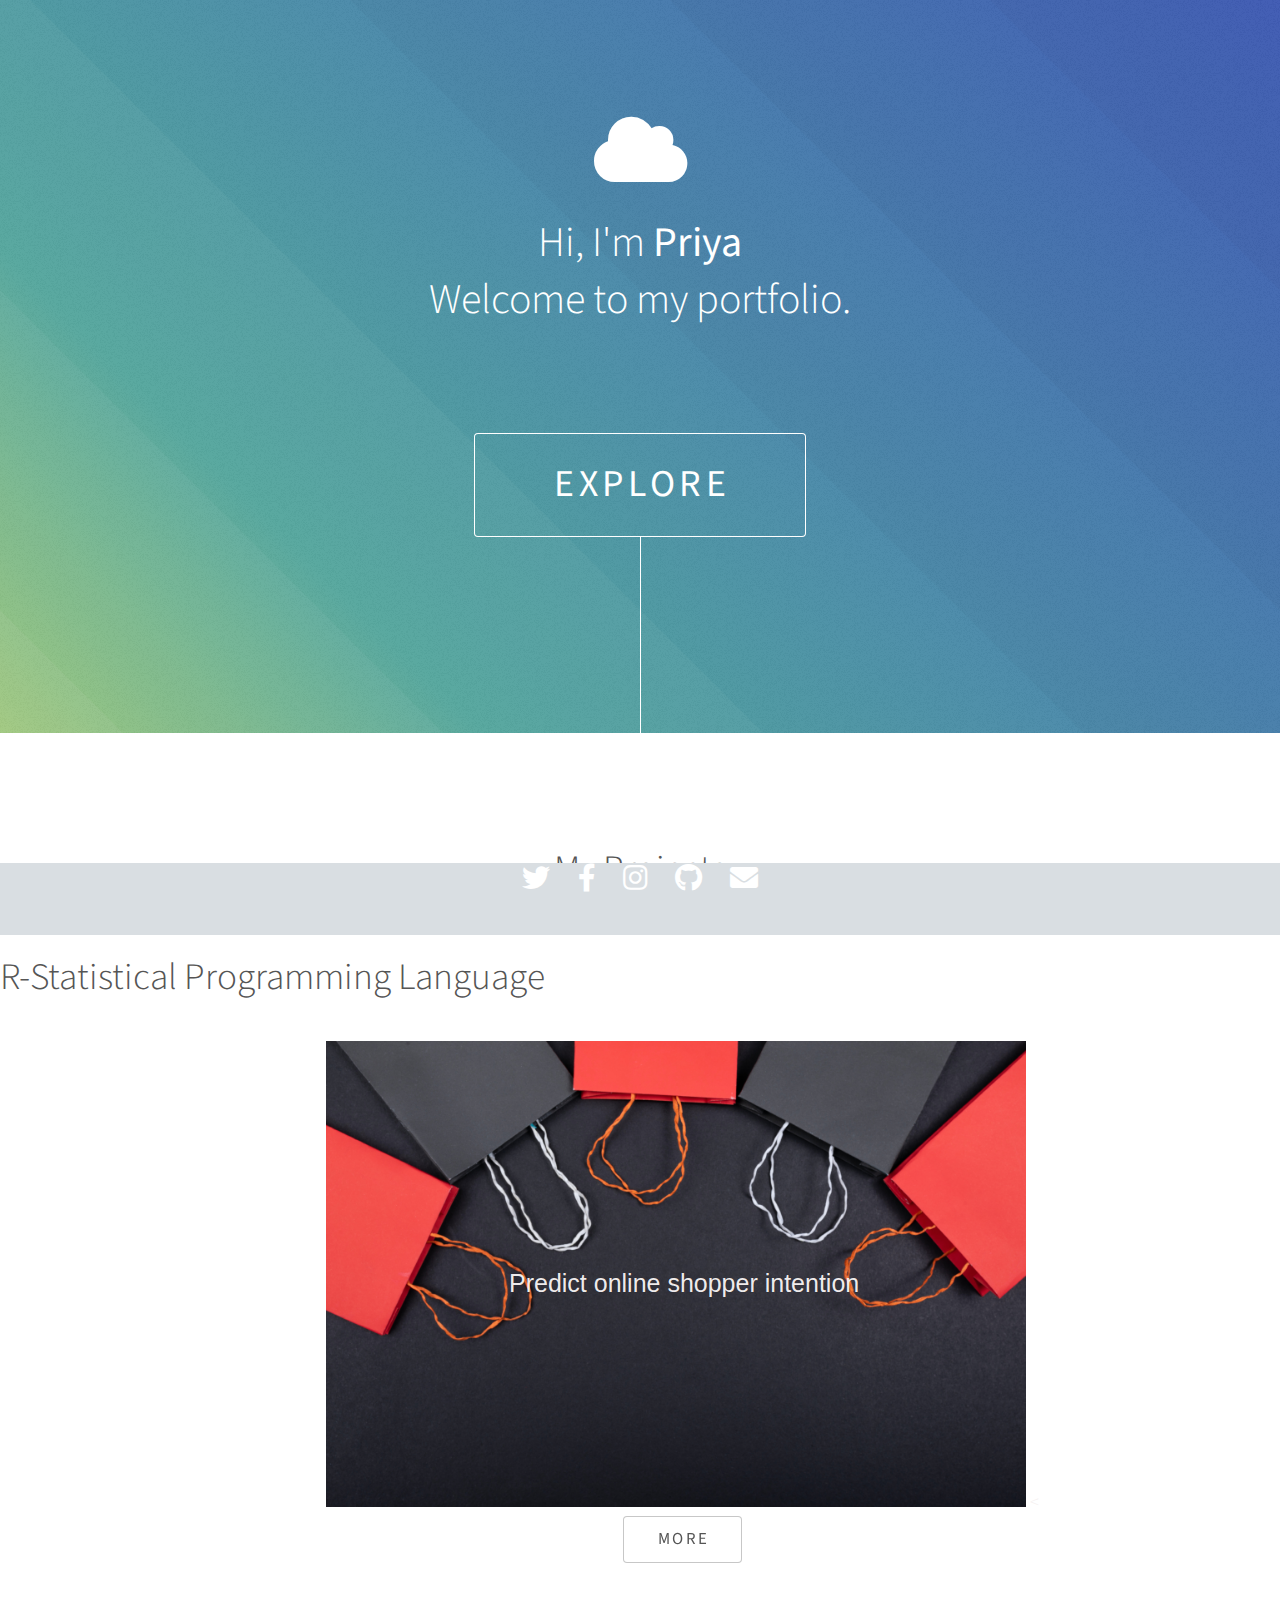
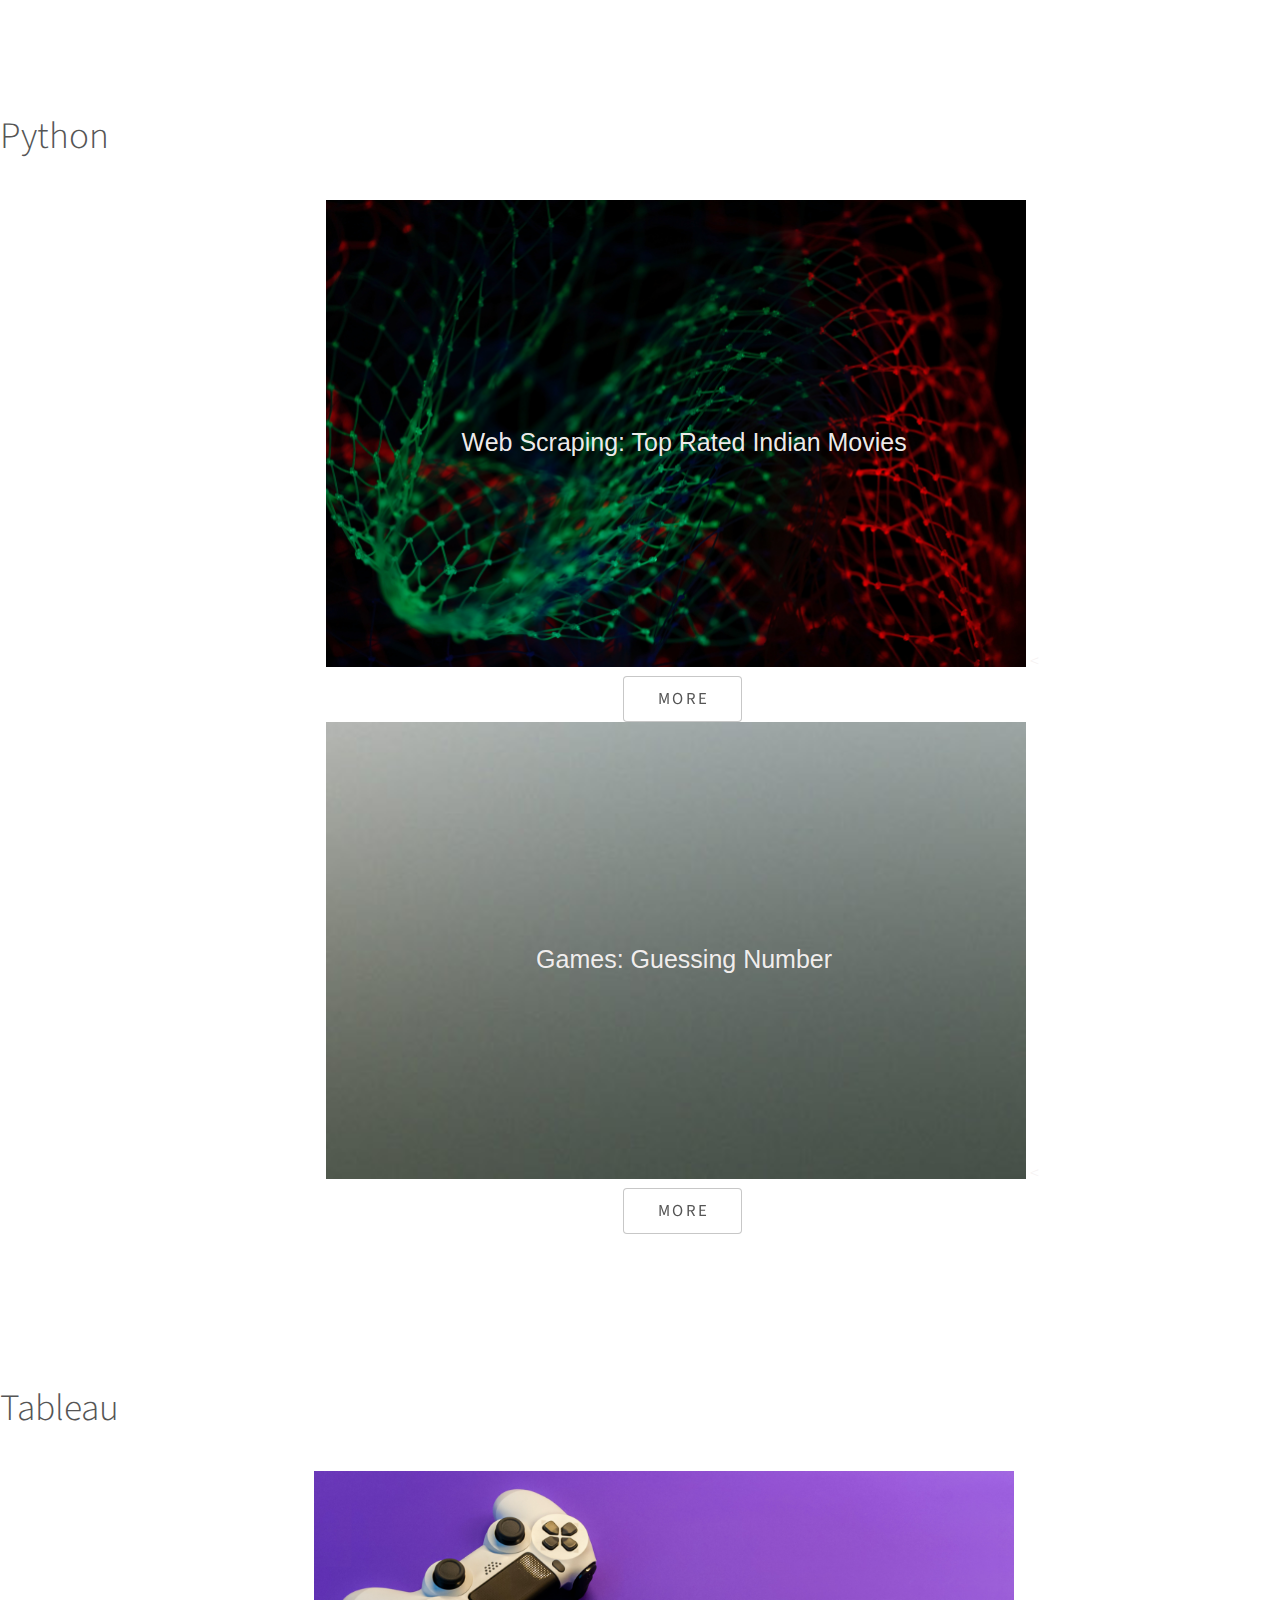
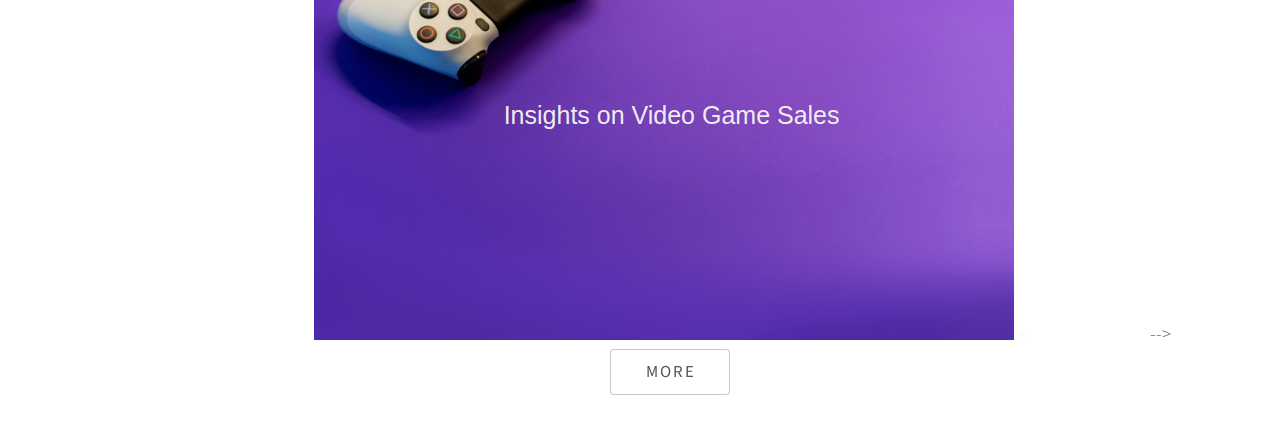
==== commit 3176ccc4: "update" ====
--- a/index.html
+++ b/index.html
@@ -110,6 +110,10 @@
 				  <span></span>
 				  <span></span>
 				  <span></span>
+				  <span></span>
+				  <span></span>
+				  <span></span>
+				  <span></span>
 				</p>
 			  </div>
 
@@ -128,8 +132,8 @@
 				<span></span>
 			
 			<div class="imageContainer">
-				<img src="./images/pic02.jpg" alt="images" style= width:700px > 							
-				<<input type="button" class = "anybutton" onclick="location.href='https://github.com/priyajccc/datainsights/blob/main/projects/Guess_randomnumber.html';" value="More" />
+				<img src="./images/pic03.jpg" alt="images" style= width:700px > 							
+				<<input type="button" class = "anybutton" onclick="location.href='https://priyajccc.github.io/python_app/';" value="More" />
 	
 				<div class="caption center">Games: Guessing Number</div>
 				</div>
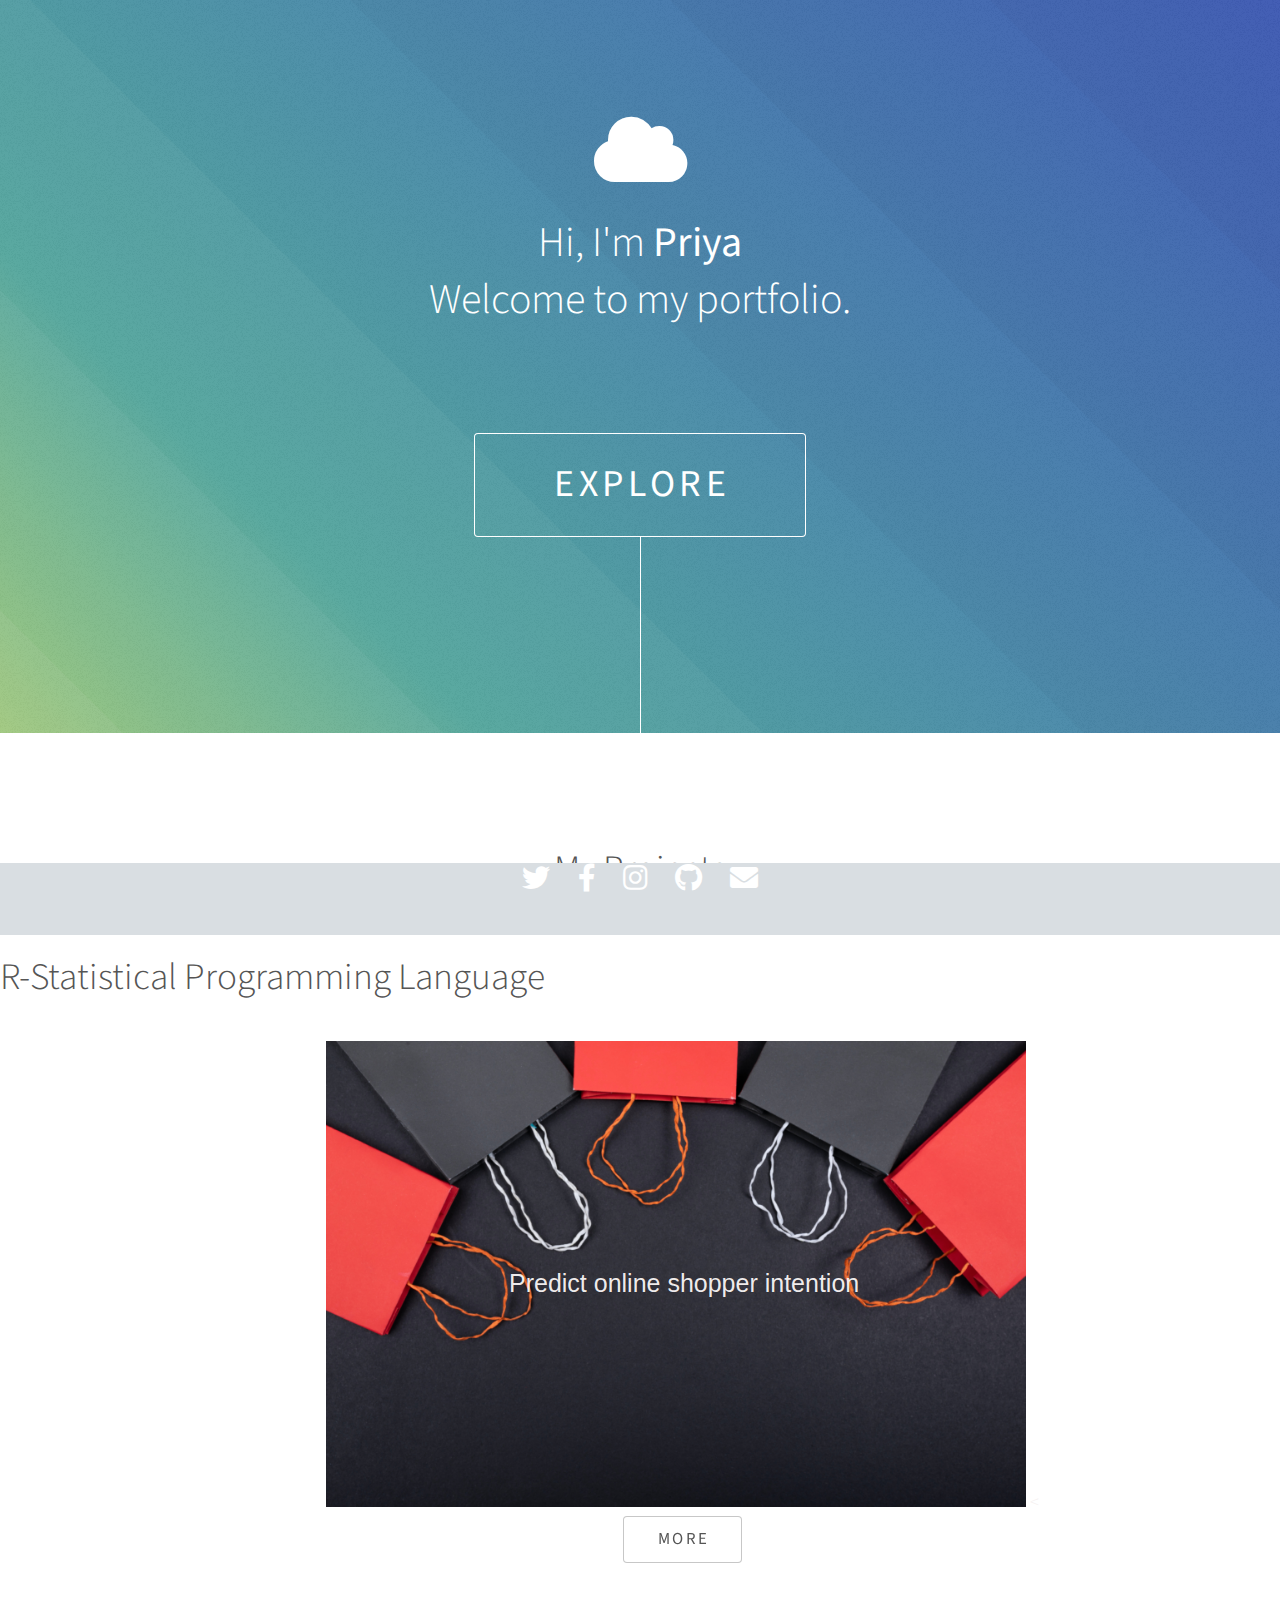
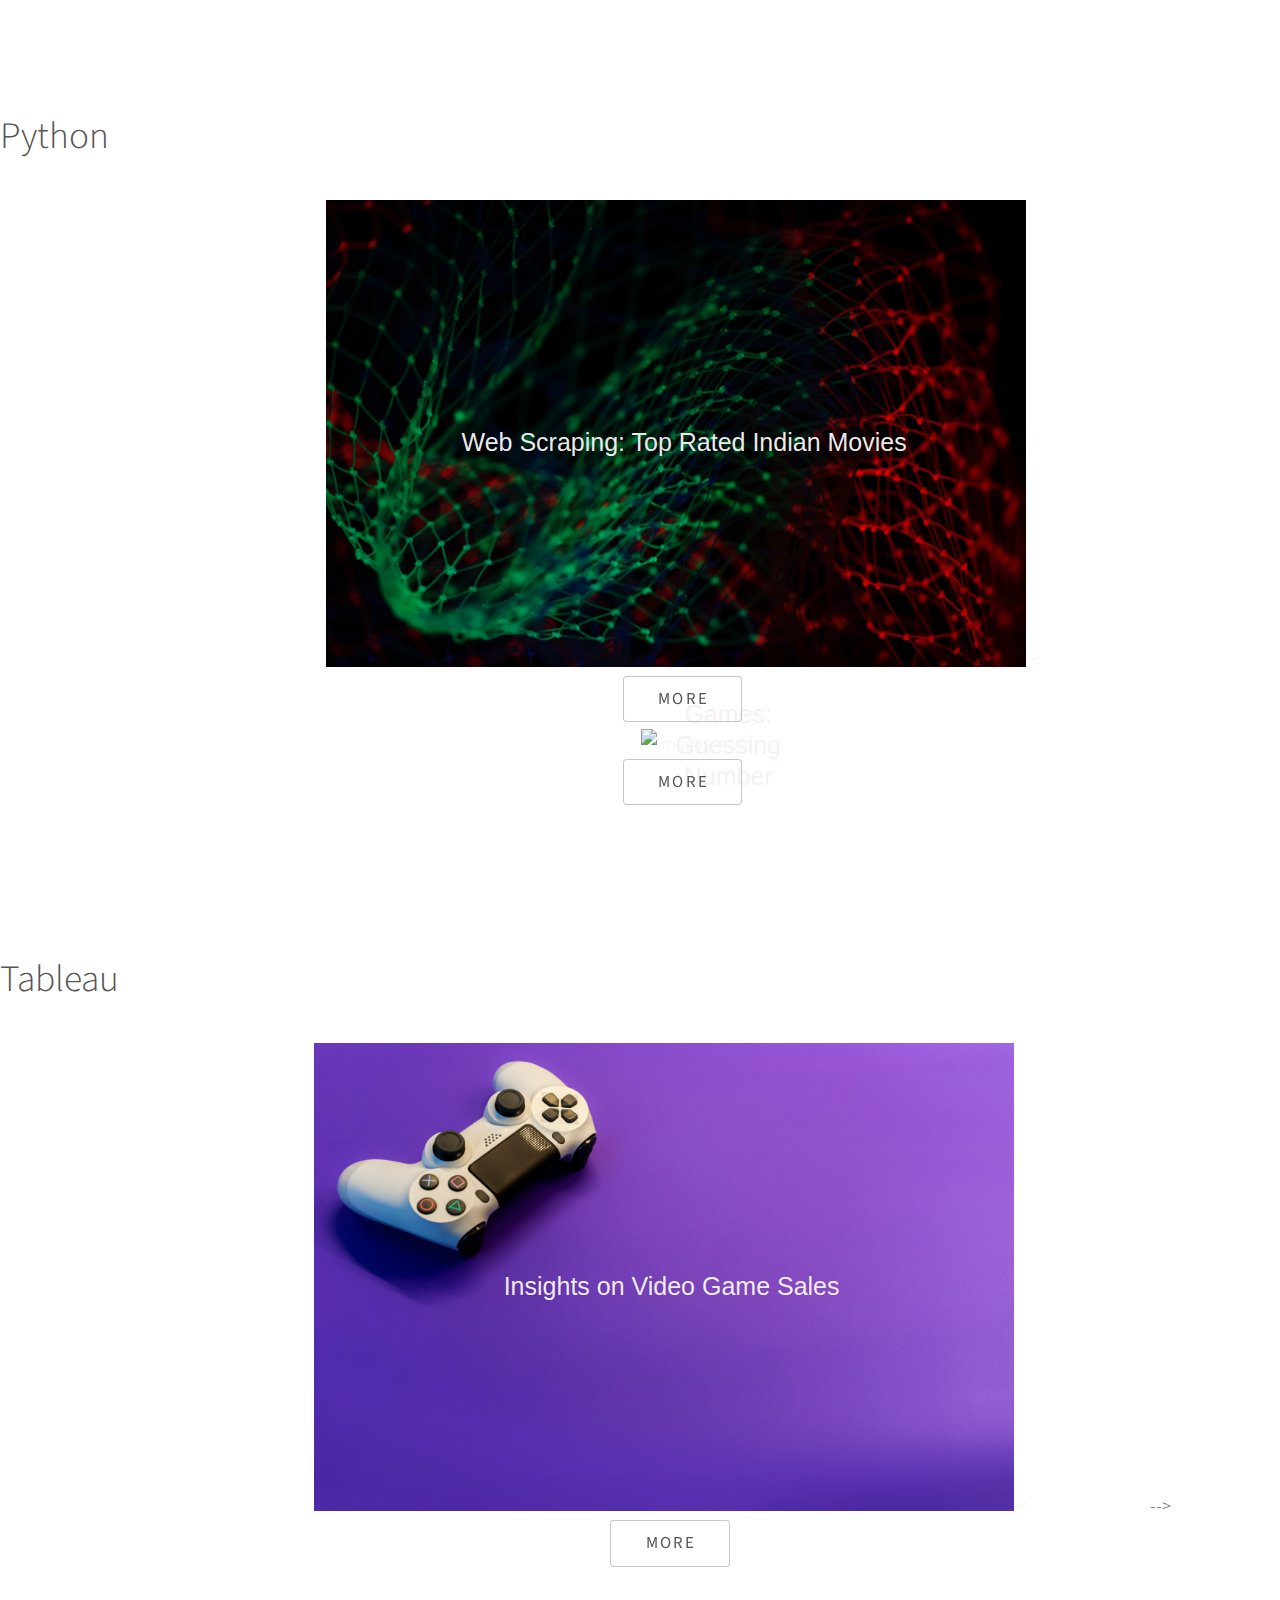
==== commit 52a60c2d: "update" ====
--- a/index.html
+++ b/index.html
@@ -110,10 +110,7 @@
 				  <span></span>
 				  <span></span>
 				  <span></span>
-				  <span></span>
-				  <span></span>
-				  <span></span>
-				  <span></span>
+
 				</p>
 			  </div>
 
@@ -126,6 +123,10 @@
 			</div>
 			
 			<p>
+				<span></span>
+				<span></span>
+				<span></span>
+				<span></span>
 				<span></span>
 				<span></span>
 				<span></span>
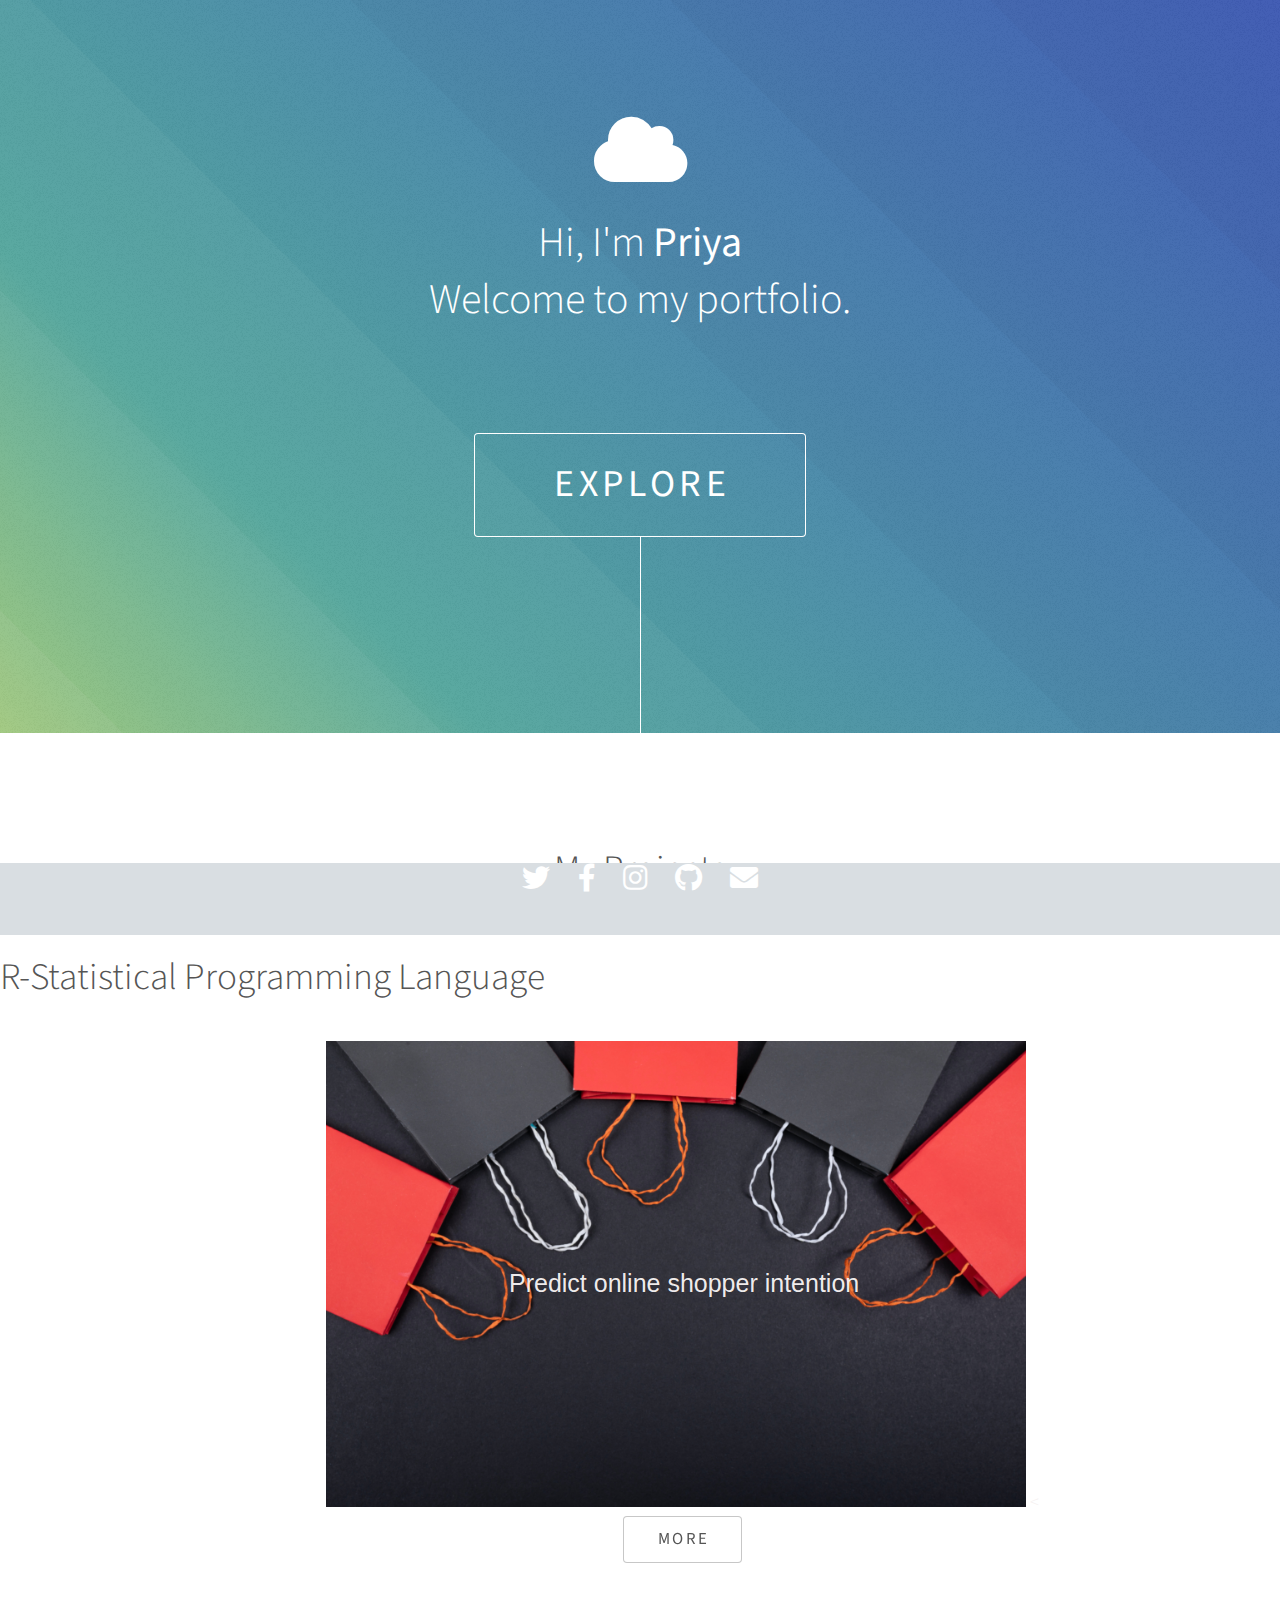
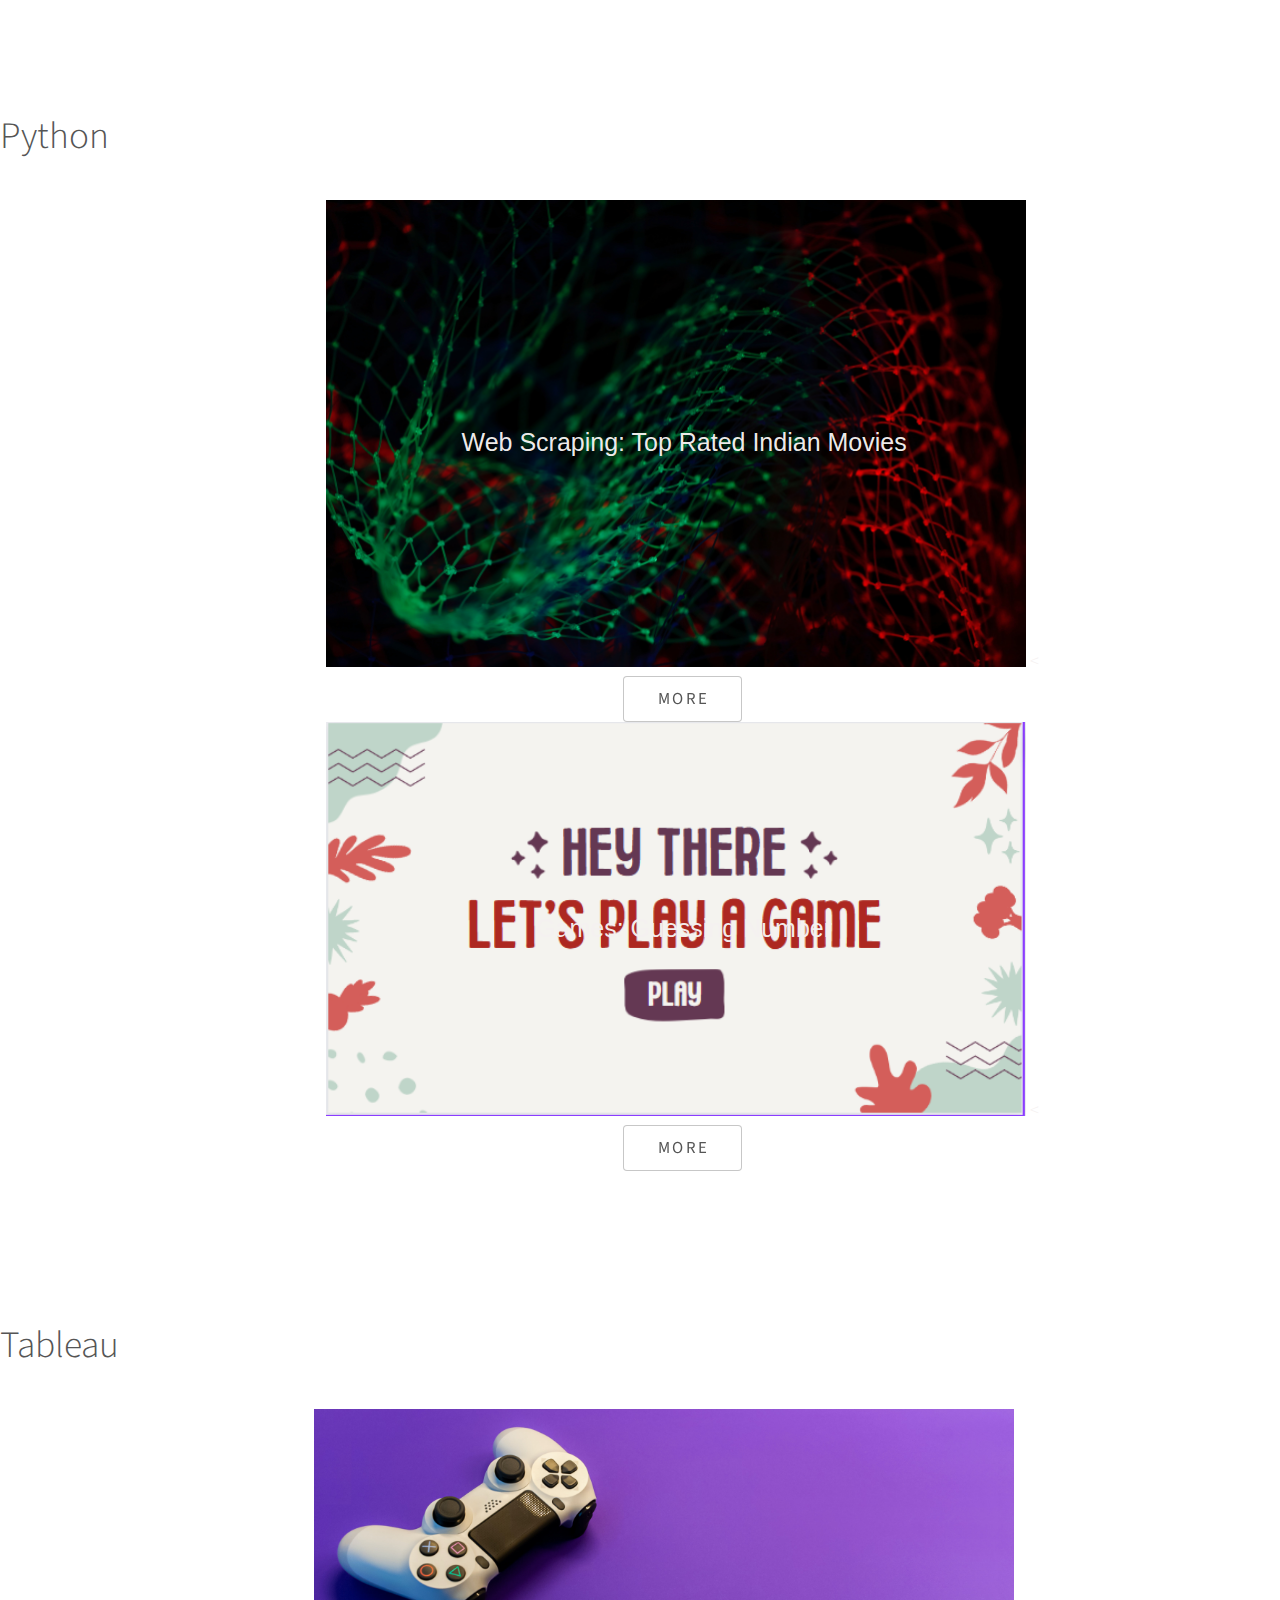
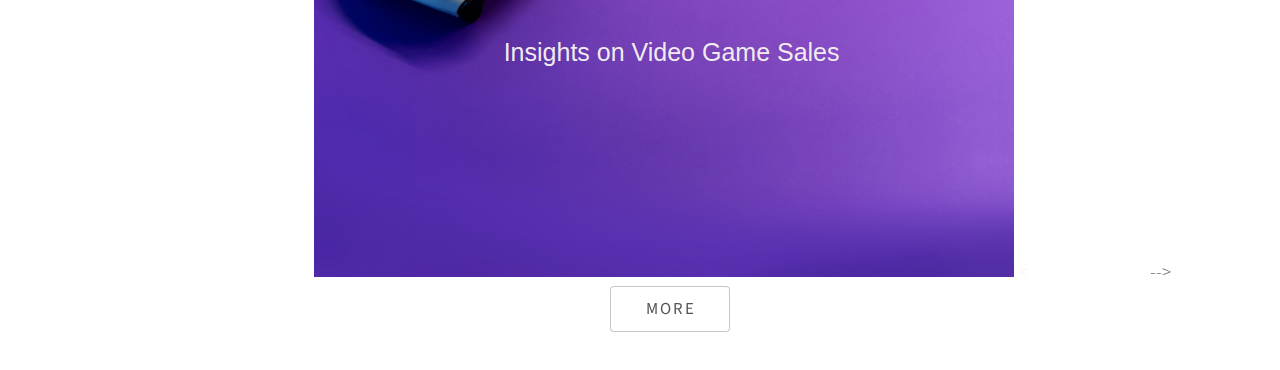
==== commit 38c9f7ae: "update" ====
--- a/index.html
+++ b/index.html
@@ -131,9 +131,10 @@
 				<span></span>
 				<span></span>
 				<span></span>
-			
-			<div class="imageContainer">
-				<img src="./images/pic03.jpg" alt="images" style= width:700px > 							
+			</p>
+			
+			<div class="imageContainer">
+				<img src="./images/pic03.PNG" alt="images" style= width:700px > 							
 				<<input type="button" class = "anybutton" onclick="location.href='https://priyajccc.github.io/python_app/';" value="More" />
 	
 				<div class="caption center">Games: Guessing Number</div>
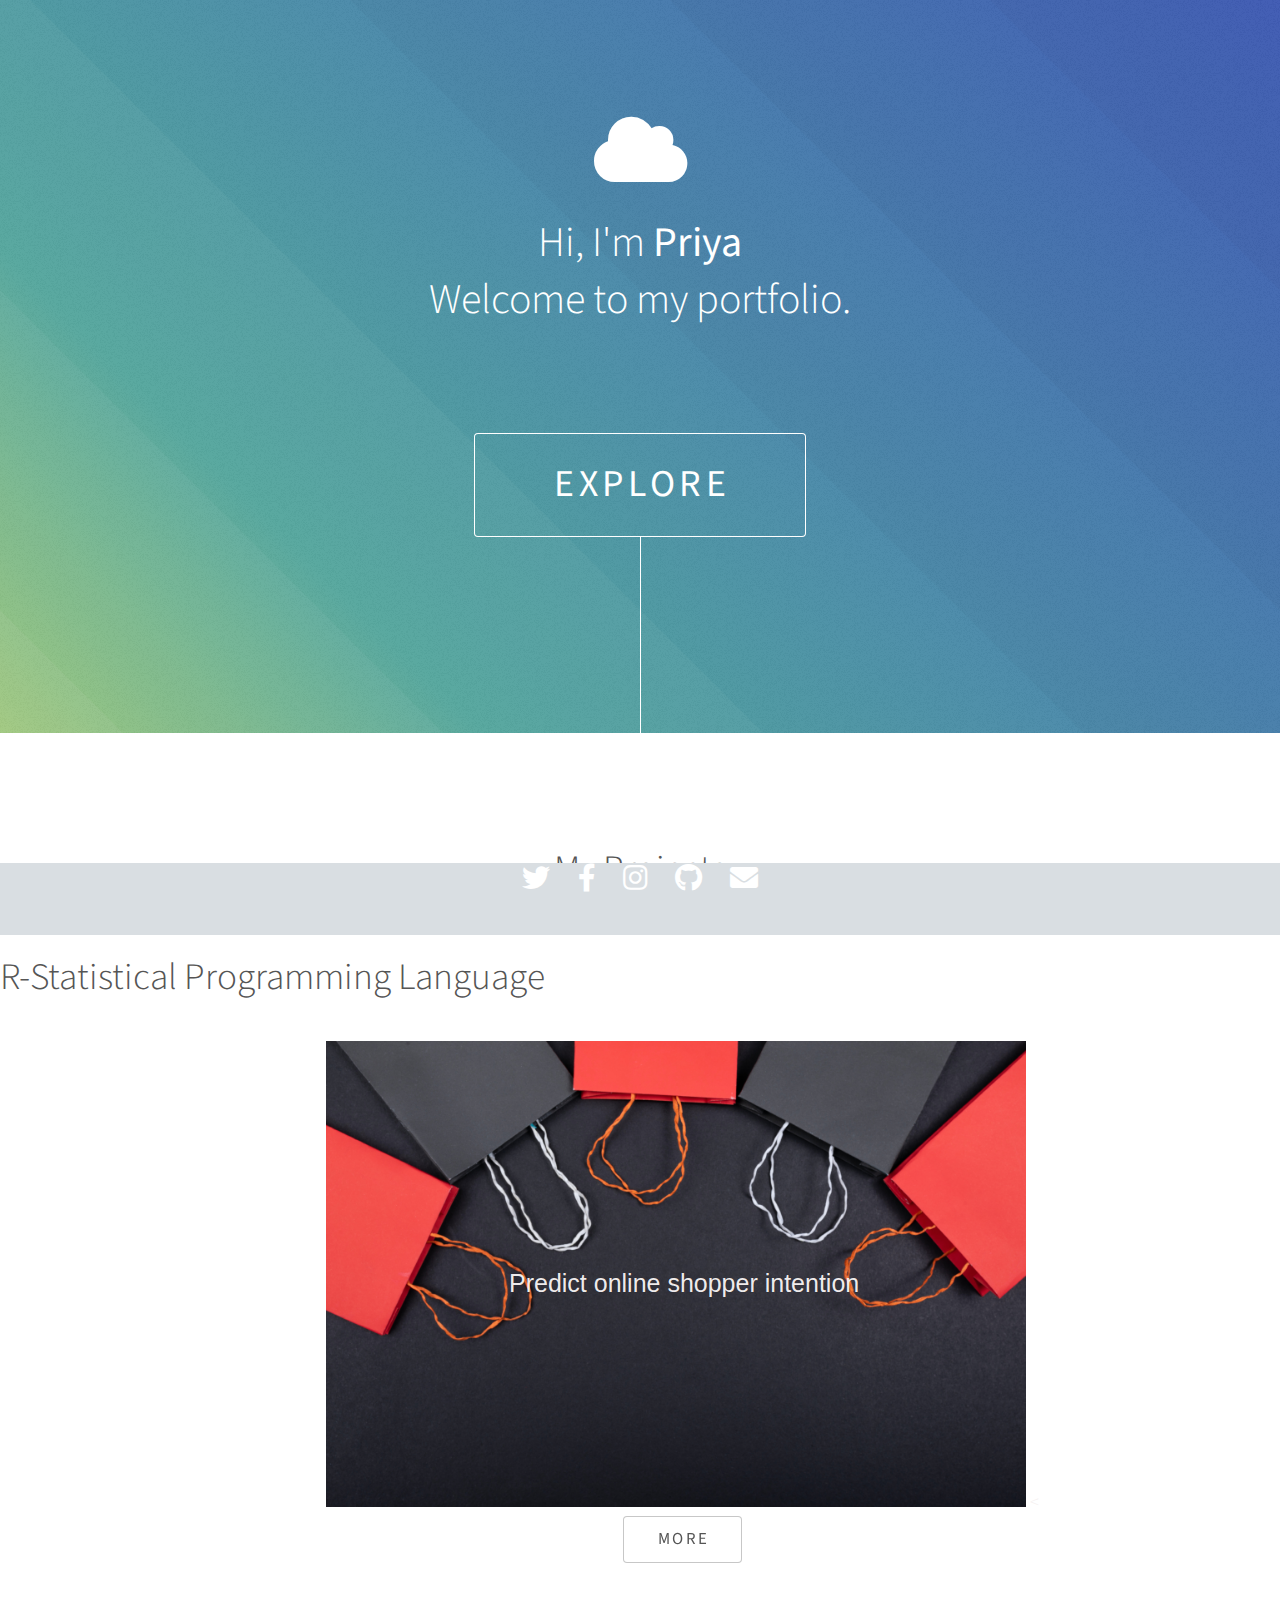
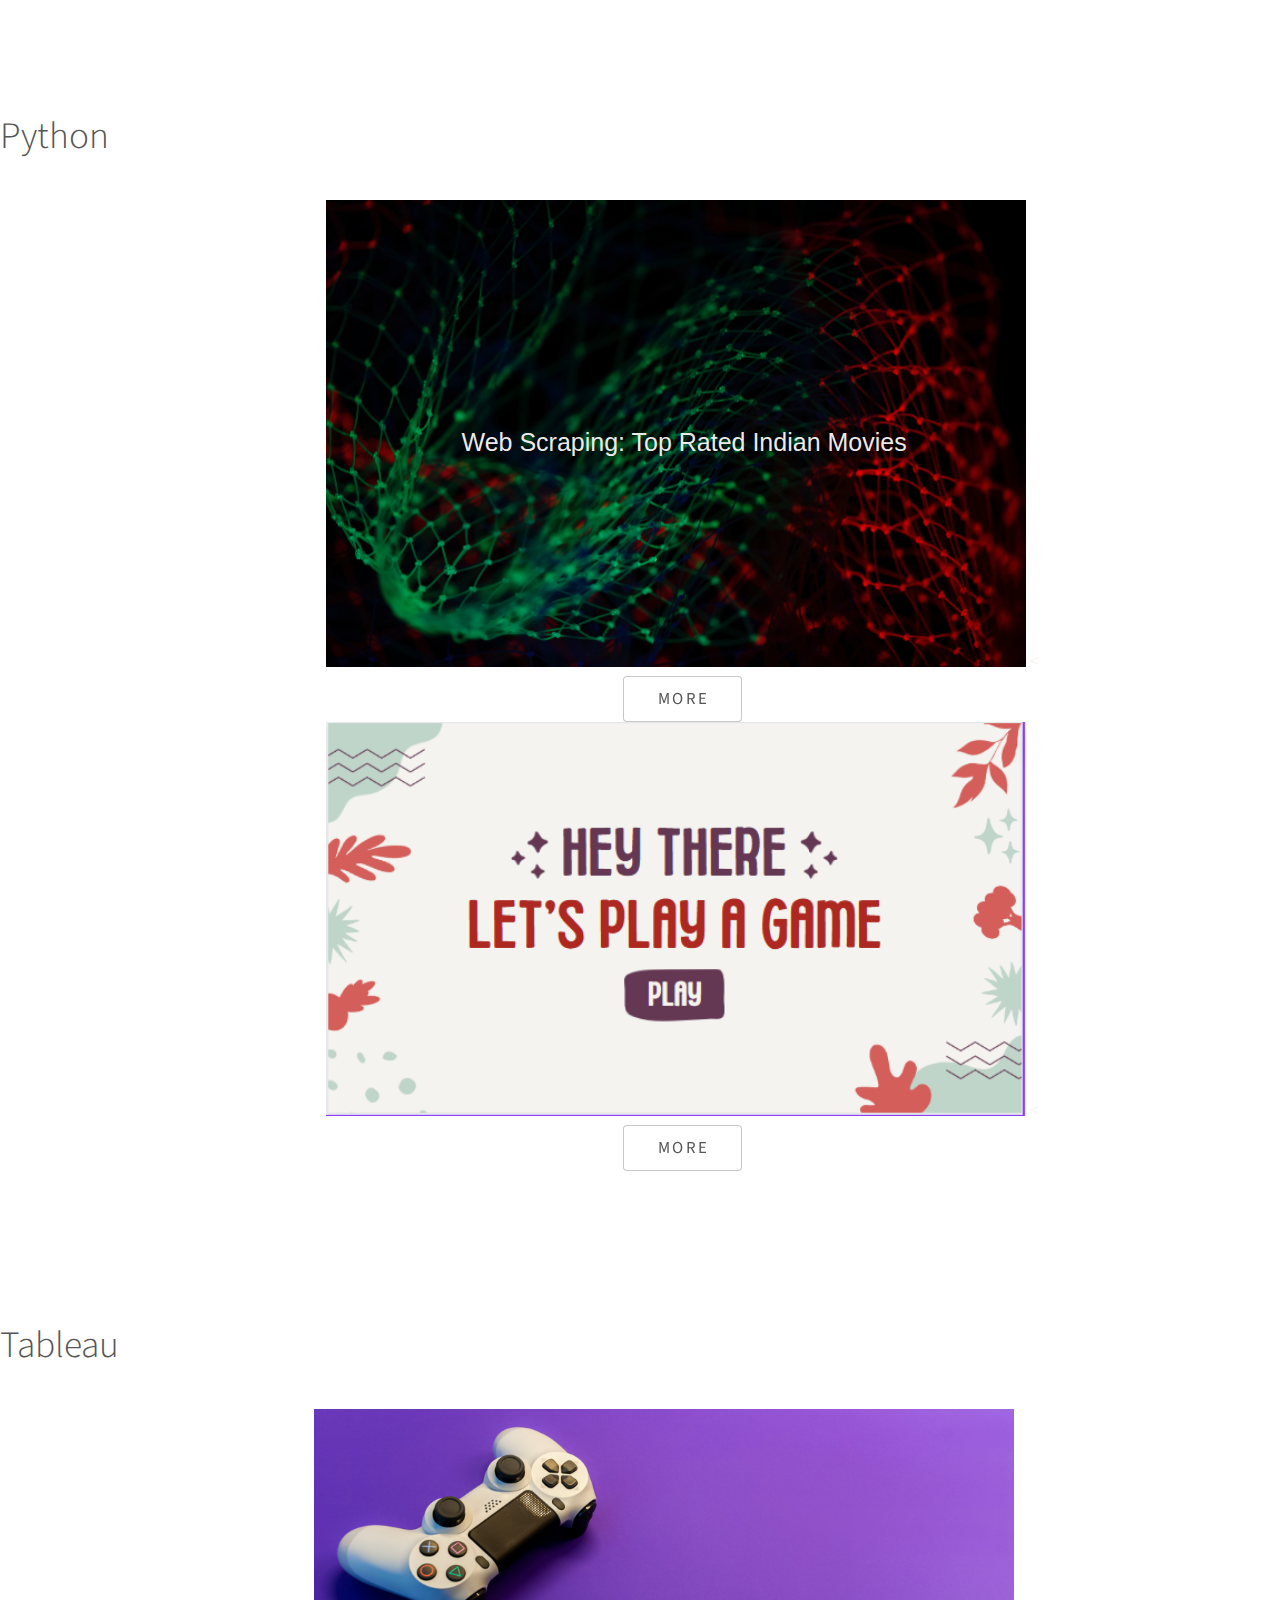
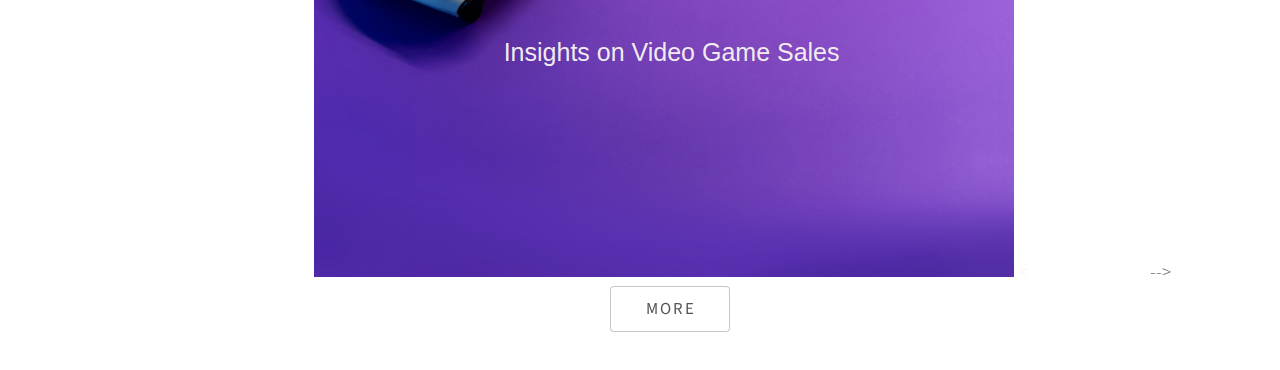
==== commit 9f45c34b: "Update index.html" ====
--- a/index.html
+++ b/index.html
@@ -122,22 +122,22 @@
 				</div>	
 			</div>
 			
-			<p>
-				<span></span>
-				<span></span>
-				<span></span>
-				<span></span>
-				<span></span>
-				<span></span>
-				<span></span>
-				<span></span>
-			</p>
-			
+	<p>
+		<span></span>
+		<span></span>
+		<span></span>
+		<span></span>
+		<span></span>
+		<span></span>
+		<span></span>
+		<span></span>
+	</p>
+
 			<div class="imageContainer">
 				<img src="./images/pic03.PNG" alt="images" style= width:700px > 							
 				<<input type="button" class = "anybutton" onclick="location.href='https://priyajccc.github.io/python_app/';" value="More" />
 	
-				<div class="caption center">Games: Guessing Number</div>
+				<div class="caption center"></div>
 				</div>
 			</div>
 		</body>
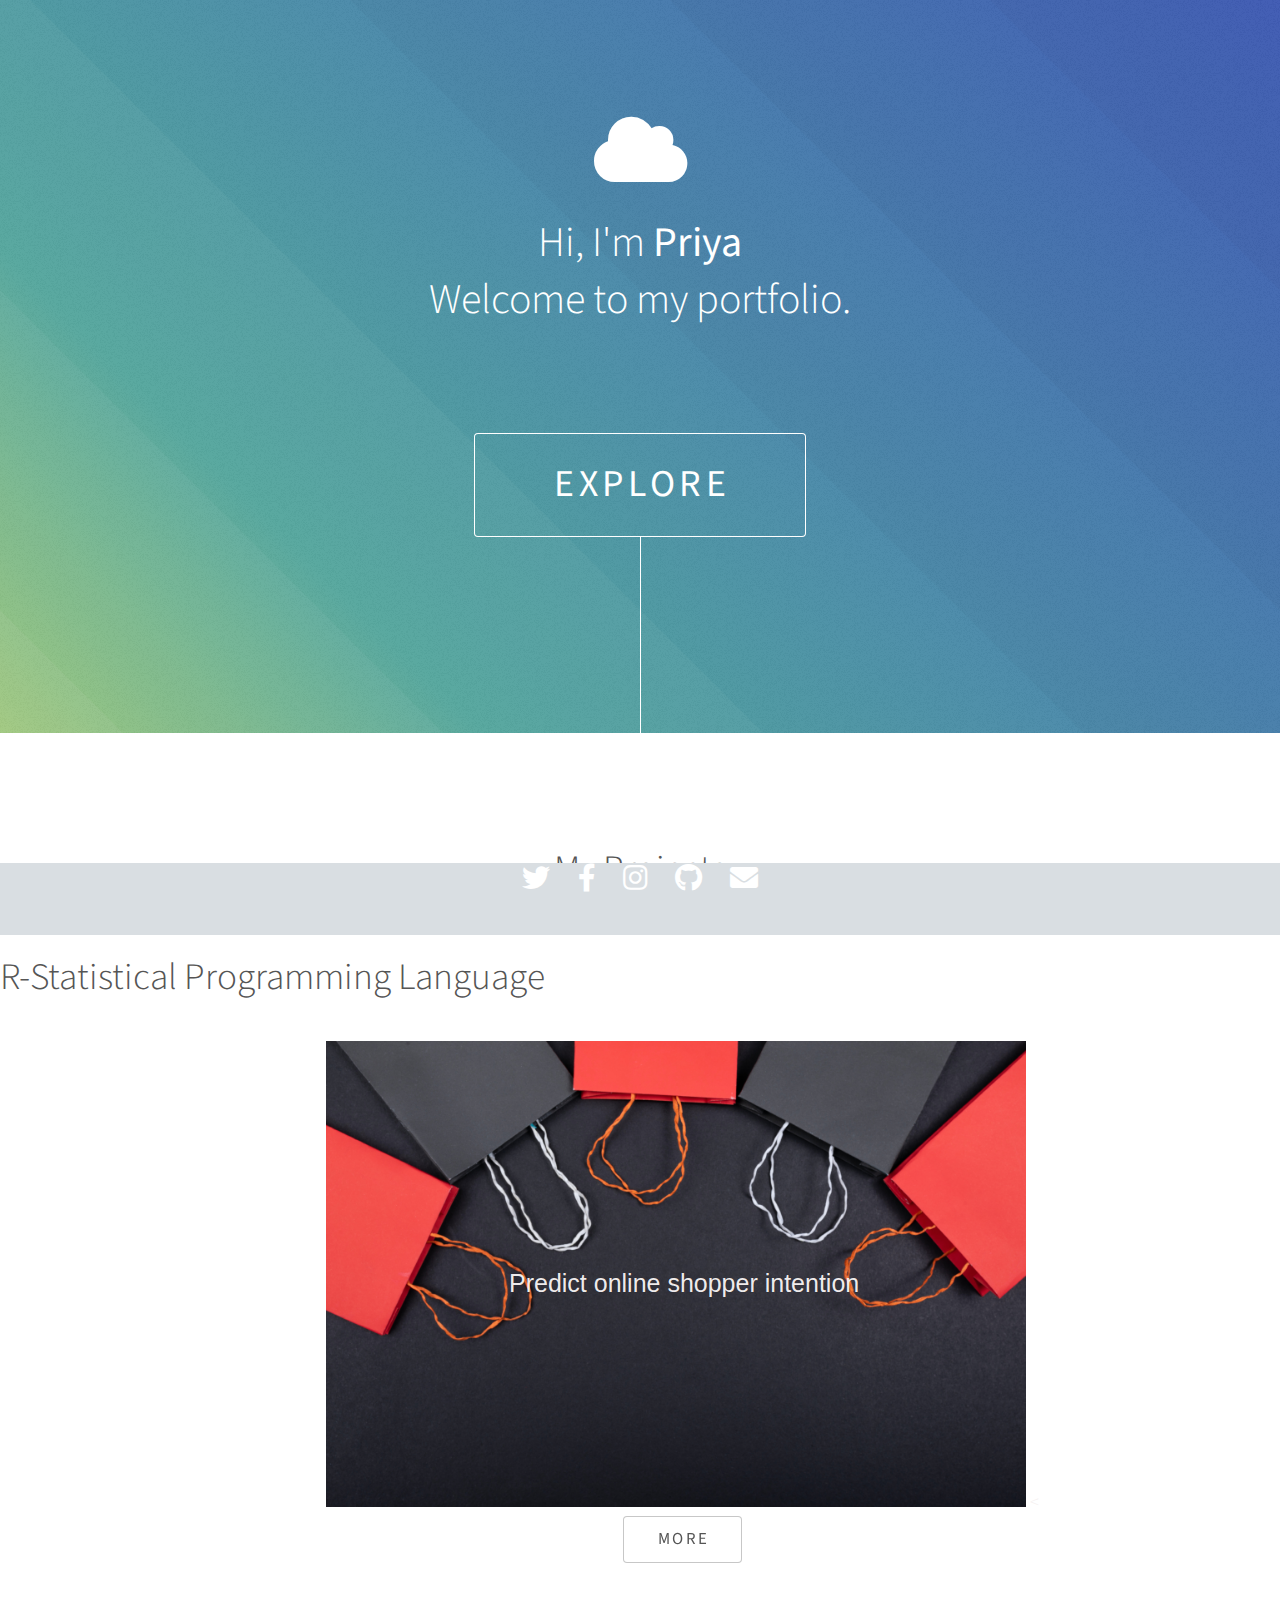
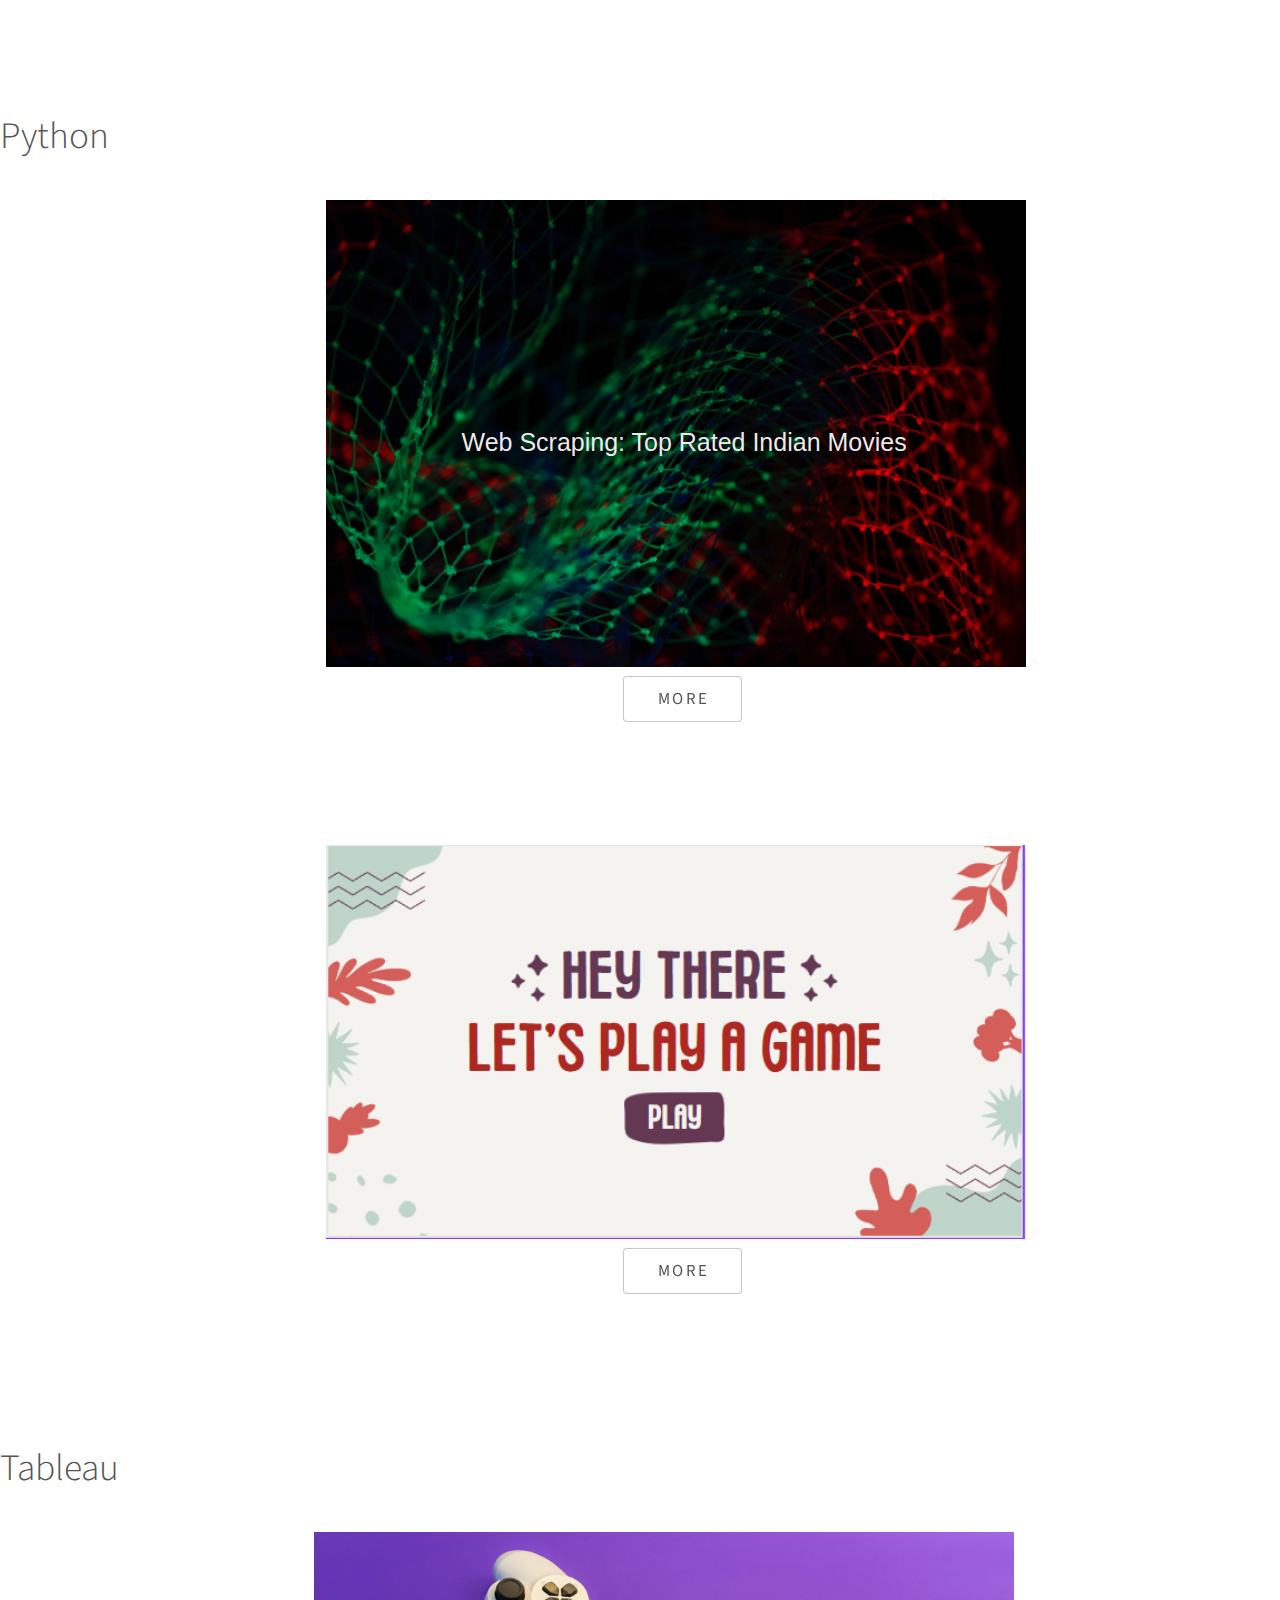
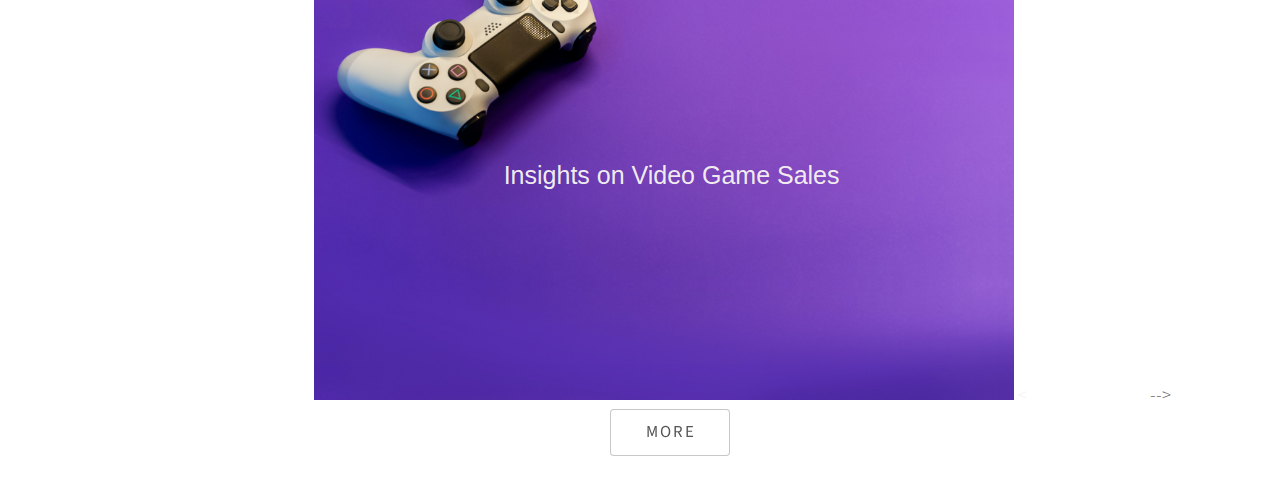
==== commit 3b9e7624: "Update index.html" ====
--- a/index.html
+++ b/index.html
@@ -127,11 +127,10 @@
 		<span></span>
 		<span></span>
 		<span></span>
-		<span></span>
-		<span></span>
-		<span></span>
-		<span></span>
 	</p>
+			
+		<br></br>
+		<br></br>
 
 			<div class="imageContainer">
 				<img src="./images/pic03.PNG" alt="images" style= width:700px > 							
